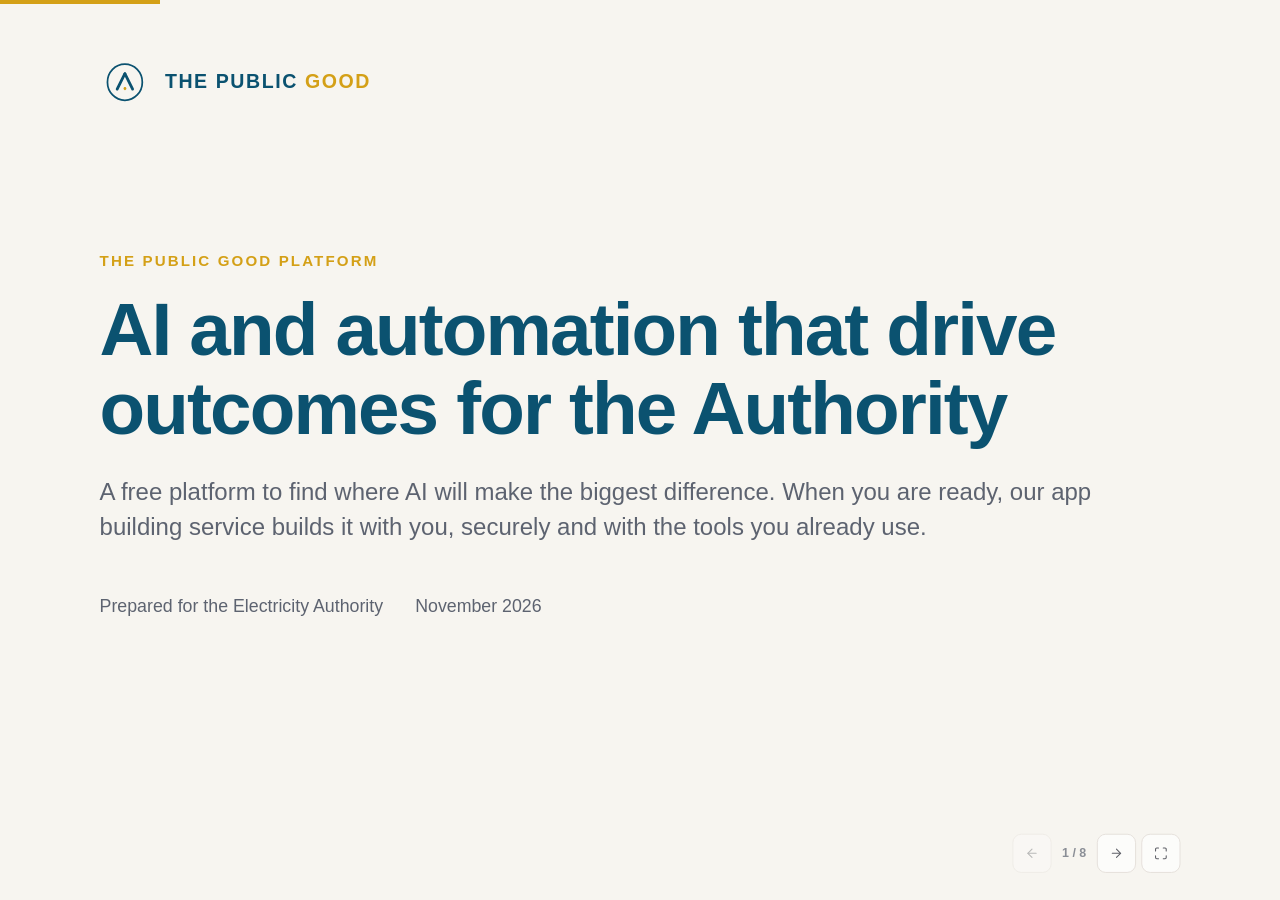
==== ea-lu9zpng3/index.html @ 688193d9 "Add the Electricity Authority pitch deck at an unlisted path One self-contained page (fonts, images " ====
<!doctype html>
<html lang="en-NZ">
<head>
<meta charset="utf-8">
<meta name="viewport" content="width=device-width, initial-scale=1">
<meta name="robots" content="noindex, nofollow">
<title>The Public Good for the Electricity Authority</title>
<style>
:root{--ink:#1e1e2c;--ink-2:#6b7280;--primary:#0b5270;--primary-700:#083e54;--primary-50:#e7eef1;--accent:#d4a017;--bg:#f7f5f0;--surface:#fff;--line:#e2e4e8;--line-2:#d1d5db;--good:#2d6a4f;--blue:#3c7c99;--violet:#5b6b79;--font:"Inter Variable", -apple-system, BlinkMacSystemFont, "Segoe UI", Roboto, Helvetica, Arial, sans-serif;--font-mono:ui-monospace, SFMono-Regular, "Cascadia Mono", Menlo, Consolas, monospace;--text-xs:.75rem;--text-sm:.875rem;--text-base:1rem;--text-lg:1.125rem;--text-xl:1.375rem;--text-2xl:1.75rem;--text-3xl:2.25rem;--leading-tight:1.2;--leading-body:1.55;--space-1:4px;--space-2:8px;--space-3:12px;--space-4:16px;--space-5:20px;--space-6:24px;--space-8:32px;--space-10:40px;--space-12:48px;--space-16:64px;--r:14px;--r-lg:20px;--r-pill:999px;--shadow:0 1px 2px #1e1e2c0a, 0 8px 24px #1e1e2c0f;--shadow-lg:0 12px 40px #1e1e2c24;--nav-w:232px;--topbar-h:58px;--topbar-pad:20px;--measure:68ch;--touch-target:36px;--focus-ring:3px;--transition:.12s ease;--z-topbar:30;--z-menu:60;--z-skip-link:100}@media (hover:none),(width<=720px){:root{--touch-target:44px}}*,:before,:after{box-sizing:border-box}html{scroll-behavior:smooth;-webkit-text-size-adjust:100%}body{font-family:var(--font);font-size:var(--text-base);line-height:var(--leading-body);color:var(--ink);background:var(--bg);-webkit-font-smoothing:antialiased;text-rendering:optimizelegibility;margin:0}h1,h2,h3,h4,h5,h6{line-height:var(--leading-tight);letter-spacing:-.01em;text-wrap:balance;margin:0 0 .4em}p{text-wrap:pretty;margin:0 0 1em}a{color:var(--primary);text-underline-offset:.15em;text-decoration-thickness:1px}a:hover{color:var(--primary-700)}button{font:inherit;cursor:pointer}code,kbd,samp,pre{font-family:var(--font-mono);font-size:.9em}img,svg,video{max-width:100%;height:auto}:focus-visible{outline:var(--focus-ring) solid var(--primary);outline-offset:2px;border-radius:6px}.skip-link{left:-999px;top:var(--space-2);z-index:var(--z-skip-link);padding:var(--space-2) var(--space-4);background:var(--ink);color:var(--surface);border-radius:var(--space-2);font-weight:600;position:absolute}.skip-link:focus{left:var(--space-3)}@media (prefers-reduced-motion:reduce){html{scroll-behavior:auto}*,:before,:after{transition-duration:.01ms!important;animation-duration:.01ms!important;animation-iteration-count:1!important}}.muted{color:var(--ink-2)}.visually-hidden{clip-path:inset(50%);white-space:nowrap;border:0;width:1px;height:1px;margin:-1px;padding:0;position:absolute;overflow:hidden}.list{background:var(--panel);border:1px solid var(--line);border-radius:var(--r);margin:0;padding:0;list-style:none;overflow:hidden;container:list/inline-size}.list>li+li{border-top:1px solid var(--line)}.row{min-height:56px;padding:var(--inset-y) var(--inset-x);color:inherit;align-items:center;gap:14px;text-decoration:none;display:flex;position:relative}.row .grow{flex:auto;min-width:0}.row .title{overflow-wrap:anywhere;font-size:.9375rem;font-weight:600;display:block}.row .sub{color:var(--muted);overflow-wrap:anywhere;font-size:.8125rem;display:block}a.row{cursor:pointer}.row:has(.row-link){cursor:pointer}a.row:hover{background:var(--panel-hover)}.row:has(.row-link):hover{background:var(--panel-hover)}a.row:hover{color:inherit}.row:has(.row-link):hover{color:inherit}a.row:after{content:"";background:var(--muted);flex:none;width:16px;height:16px;-webkit-mask:url("data:image/svg+xml,%3Csvg xmlns='http://www.w3.org/2000/svg' viewBox='0 0 24 24' fill='none' stroke='black' stroke-width='2' stroke-linecap='round' stroke-linejoin='round'%3E%3Cpath d='m9 18 6-6-6-6'/%3E%3C/svg%3E") 50%/contain no-repeat;mask:url("data:image/svg+xml,%3Csvg xmlns='http://www.w3.org/2000/svg' viewBox='0 0 24 24' fill='none' stroke='black' stroke-width='2' stroke-linecap='round' stroke-linejoin='round'%3E%3Cpath d='m9 18 6-6-6-6'/%3E%3C/svg%3E") 50%/contain no-repeat}.row:has(.row-link):after{content:"";background:var(--muted);flex:none;width:16px;height:16px;-webkit-mask:url("data:image/svg+xml,%3Csvg xmlns='http://www.w3.org/2000/svg' viewBox='0 0 24 24' fill='none' stroke='black' stroke-width='2' stroke-linecap='round' stroke-linejoin='round'%3E%3Cpath d='m9 18 6-6-6-6'/%3E%3C/svg%3E") 50%/contain no-repeat;mask:url("data:image/svg+xml,%3Csvg xmlns='http://www.w3.org/2000/svg' viewBox='0 0 24 24' fill='none' stroke='black' stroke-width='2' stroke-linecap='round' stroke-linejoin='round'%3E%3Cpath d='m9 18 6-6-6-6'/%3E%3C/svg%3E") 50%/contain no-repeat}.row:has(.row-link:focus-visible){outline:var(--focus-ring) solid var(--focus);outline-offset:-3px}.listing-panel{background:var(--panel);border:1px solid var(--line);border-radius:var(--r);margin:0;container:listing/inline-size}.listing-panel:where(:not(:last-child)),.card.facts:where(:not(:last-child)){margin-bottom:var(--space-4)}.listing{border-collapse:collapse;width:100%;font-size:.875rem}.listing th,.listing td{padding:var(--inset-y) var(--inset-x);text-align:left;vertical-align:middle;overflow-wrap:break-word}.listing th+th,.listing td+td,.listing th+td,.listing td+th{padding-left:0}.listing caption{padding:var(--inset-y) var(--inset-x) 0;color:var(--muted);text-align:left;font-size:.8125rem}.listing thead th{color:var(--muted);padding-block:var(--space-2);white-space:nowrap;border-bottom:1px solid var(--line);font-size:.75rem;font-weight:600}.listing tbody th{font-weight:400}.listing tbody tr{height:56px}.listing tbody tr+tr>*{border-top:1px solid var(--line)}.listing tbody tr:has(.row-link){cursor:pointer}.listing tbody tr:has(.row-link):hover{background:var(--panel-hover)}.listing tbody tr:has(.row-link){position:relative}.listing tbody tr:has(.row-link)>:last-child{padding-right:calc(var(--inset-x) + 24px)}.listing tbody tr:has(.row-link)>:last-child:after{content:"";background:var(--muted);width:16px;height:16px;top:50%;right:var(--inset-x);flex:none;position:absolute;translate:0 -50%;-webkit-mask:url("data:image/svg+xml,%3Csvg xmlns='http://www.w3.org/2000/svg' viewBox='0 0 24 24' fill='none' stroke='black' stroke-width='2' stroke-linecap='round' stroke-linejoin='round'%3E%3Cpath d='m9 18 6-6-6-6'/%3E%3C/svg%3E") 50%/contain no-repeat;mask:url("data:image/svg+xml,%3Csvg xmlns='http://www.w3.org/2000/svg' viewBox='0 0 24 24' fill='none' stroke='black' stroke-width='2' stroke-linecap='round' stroke-linejoin='round'%3E%3Cpath d='m9 18 6-6-6-6'/%3E%3C/svg%3E") 50%/contain no-repeat}.listing tbody tr:has(.row-link) a:not(.row-link){z-index:1;position:relative}.listing tbody tr:has(.row-link) button{z-index:1;position:relative}.listing tbody tr:has(.row-link:focus-visible){outline:var(--focus-ring) solid var(--focus);outline-offset:-3px}.listing.top :is(th,td){vertical-align:top;padding-block:var(--inset-y-prose)}.listing code{font-size:var(--text-sm);overflow-wrap:anywhere}.listing .identifier{overflow-wrap:anywhere}.listing .second-line{color:var(--muted);font-size:.8125rem;display:block}.row-link{min-width:var(--touch-target);min-height:var(--touch-target);margin-block:calc((1lh - var(--touch-target)) / 2);color:var(--ink);align-items:center;gap:12px;font-weight:600;text-decoration:none;display:inline-flex}.row-link:hover{color:var(--ink)}.row-link:focus-visible{outline:none}.row-link:after{content:"";position:absolute;inset:0}.listing td a:not(.row-link),.listing th a:not(.row-link){min-width:var(--touch-target);min-height:var(--touch-target);margin-block:calc((1lh - var(--touch-target)) / 2);align-items:center;display:inline-flex}.with-icon{align-items:center;gap:var(--space-2);display:inline-flex}.listing .with-icon+.second-line{padding-inline-start:calc(16px + var(--space-2))}.listing tbody tr.note-row{height:auto}.listing tbody tr.note-row>*{border-top:0;padding-top:0}.listing tbody tr:has(+tr.note-row){height:auto}.note{align-items:baseline;gap:var(--space-3);contain:inline-size;grid-template-columns:max-content minmax(0,1fr);display:grid}.note-label{color:var(--muted)}.note-value{max-width:var(--measure)}.cell-label{display:none}@container listing (width<840px){.listing thead{clip-path:inset(50%);white-space:nowrap;border:0;width:1px;height:1px;margin:-1px;padding:0;position:absolute;overflow:hidden}.listing,.listing tbody,.listing tr{display:block}.listing tbody tr{height:auto;padding:var(--inset-y) var(--inset-x)}.listing tbody tr+tr{border-top:1px solid var(--line)}.listing tbody tr+tr>*{border-top:0}.listing tbody th,.listing tbody td{padding:var(--space-1) 0;display:block}.listing tbody :is(th,td):has(>.cell-label){align-items:baseline;gap:var(--space-3);grid-template-columns:7.5rem minmax(0,1fr);display:grid}.listing tbody tr:has(.row-link){padding-right:calc(var(--inset-x) + 24px)}.listing tbody tr:has(.row-link)>:last-child{padding-right:0}.listing tbody tr:has(.row-link)>:last-child:after{top:calc(var(--inset-y) + 12px);translate:none}.cell-label{color:var(--muted);font-weight:400;display:block}.listing tbody .long-value{grid-template-columns:minmax(0,1fr);gap:0}.listing tbody tr:has(+tr.note-row){padding-bottom:0}.listing tbody tr.note-row{border-top:0;padding-top:0}.listing tbody tr.note-row>td{padding-top:var(--space-1);display:block}.note{grid-template-columns:minmax(0,1fr);gap:0}}.facts{grid-template-columns:minmax(8rem,max-content) minmax(0,1fr);margin:0;font-size:.9375rem;display:grid}.facts>div{display:contents}.facts dt,.facts dd{border-top:1px solid var(--line);padding:10px 0}.facts>dt:first-child,.facts>dt:first-child+dd,.facts>div:first-child>:is(dt,dd){border-top:0;padding-top:0}.facts dt{padding-right:var(--space-6);color:var(--muted);font-size:.875rem}.facts dd{overflow-wrap:anywhere;margin:0}.facts code{font-size:var(--text-sm)}.facts a code{font:inherit}@media (width<=560px){.facts{grid-template-columns:minmax(0,1fr)}.facts dt{padding-bottom:2px}.facts dd{border-top:0;padding-top:0}}.card.facts{padding:var(--inset-y-prose) var(--inset-x)}:root{--tui-50:#e7eef1;--tui-500:#0e6286;--tui-600:#0b5270;--tui-700:#083e54;--kowhai-50:#fbf3dc;--kowhai-500:#d4a017;--kowhai-600:#c4930f;--kowhai-800:#6f5200;--ngahere-50:#e5efe9;--ngahere-600:#2d6a4f;--pohutukawa-50:#f9ebe8;--pohutukawa-600:#9f3a2c;--pohutukawa-700:#852e22;--charcoal-700:#3a3f4d;--charcoal-900:#1e222e;--slate-400:#9b9fa8;--slate-500:#6b7280;--slate-600:#5d6370;--bone-0:#fff;--bone-100:#f7f5f0;--stone-50:#fbfaf9;--stone-100:#f6f4f2;--stone-200:#ece8e4;--stone-300:#dcd6d0;--stone-400:#c9c1ba;--stone-500:#ada39b;--frame:var(--stone-100);--sheet:var(--bone-100);--panel:var(--bone-0);--panel-hover:var(--stone-50);--wash:var(--stone-50);--well:var(--stone-200);--hover:#1e222e0d;--shade:#1e222e12;--current:var(--sheet);--current-hover:color-mix(in srgb, var(--sheet) 50%, var(--frame));--scrim:#1e222e57;--line:var(--stone-300);--line-strong:var(--stone-400);--line-hover:var(--stone-500);--ink:var(--charcoal-900);--muted:var(--slate-600);--placeholder:var(--slate-400);--on-dark:var(--bone-0);--action:var(--charcoal-900);--action-hover:var(--charcoal-700);--accent:var(--kowhai-500);--accent-hover:var(--kowhai-600);--brand:var(--tui-600);--focus:var(--tui-600);--avatar:var(--tui-50);--on-avatar:var(--tui-700);--good:var(--ngahere-600);--good-50:var(--ngahere-50);--warn:var(--kowhai-800);--warn-50:var(--kowhai-50);--alert:var(--pohutukawa-600);--alert-50:var(--pohutukawa-50);--alert-hover:var(--pohutukawa-700);--info:var(--tui-600);--info-50:var(--tui-50);--primary:var(--tui-600);--primary-700:var(--tui-700);--primary-50:var(--tui-50);--bg:var(--sheet);--surface:var(--panel);--ink-2:var(--muted);--line-2:var(--line-strong);--r-sm:8px;--r-md:10px;--r-card:16px;--inset-x:16px;--inset-y:12px;--inset-y-prose:16px}.number{letter-spacing:-.02em;font-variant-numeric:lining-nums tabular-nums;font-weight:700}.small{font-size:.8125rem}.eyebrow{letter-spacing:.08em;text-transform:uppercase;color:var(--muted);margin:0;font-size:.6875rem;font-weight:650}.page{max-width:980px;margin:0;padding:24px 28px 64px}.page.narrow{max-width:760px}.page.wide{max-width:1180px}@media (width<=720px){.page{padding:20px 16px 64px}}.page-head{flex-wrap:wrap;align-items:center;gap:12px 16px;margin-bottom:20px;display:flex}.page-head h1{letter-spacing:-.015em;margin:0;font-size:1.375rem;font-weight:650}.page-head .actions{flex-wrap:wrap;gap:8px;margin-left:auto;display:flex}.lede{max-width:68ch;color:var(--muted);margin:0;font-size:1rem}.crumb{min-height:32px;color:var(--muted);align-items:center;gap:6px;margin-bottom:8px;font-size:.8125rem;font-weight:500;text-decoration:none;display:inline-flex}.crumb:hover{color:var(--ink)}.section-title{margin:36px 0 12px;font-size:1rem;font-weight:650}.section-head{align-items:center;gap:12px;margin:36px 0 12px;display:flex}.section-head h2{margin:0;font-size:1rem;font-weight:650}.section-head .actions{flex-wrap:wrap;gap:8px;margin-left:auto;display:flex}@media (width<=640px){.section-head{flex-wrap:wrap}.section-head .actions{flex:100%;margin-left:0}.section-head .actions>*{flex:auto}}.page>:where(*+h2,*+h3),.page :where(section)>:where(*+h2,*+h3){margin-top:28px}.page :where(.lede,.about):where(:not(:last-child)){margin-bottom:16px}.count{border-radius:var(--r-pill);background:var(--well);min-width:20px;height:20px;color:var(--muted);font-variant-numeric:tabular-nums;vertical-align:middle;place-items:center;padding:0 6px;font-size:.75rem;font-weight:600;line-height:1;display:inline-grid}.filters{flex-wrap:wrap;gap:6px;margin:0 0 14px;display:flex}.filter{border:1px solid var(--line);border-radius:var(--r-pill);background:var(--panel);min-height:36px;color:var(--ink);font:inherit;cursor:pointer;align-items:center;gap:8px;padding:0 8px 0 14px;font-size:.875rem;display:inline-flex}.filter:hover{border-color:var(--line-hover)}.filter[aria-pressed=true]{border-color:var(--ink);font-weight:650}.filter[aria-pressed=true] .count{background:var(--ink);color:var(--on-dark)}.btn{min-height:var(--touch-target);border-radius:var(--r-md);font:600 .8125rem/1 var(--font);white-space:nowrap;cursor:pointer;transition:background var(--transition), border-color var(--transition), color var(--transition);border:1px solid #0000;justify-content:center;align-items:center;gap:8px;padding:0 14px;text-decoration:none;display:inline-flex}.btn-primary{background:var(--action);color:var(--on-dark)}.btn-primary:hover{background:var(--action-hover);color:var(--on-dark)}.btn-quiet{background:var(--panel);border-color:var(--line-strong);color:var(--ink)}.btn-quiet:hover{background:var(--wash);color:var(--ink)}.btn-ghost{color:var(--ink);background:0 0}.btn-ghost:hover{background:var(--hover);color:var(--ink)}.btn-sm{border-radius:var(--r-sm);min-height:32px;padding:0 12px;font-size:.8125rem}.btn[aria-disabled=true],.btn:disabled{opacity:.55;cursor:progress}.icon-btn{border-radius:var(--r-sm);width:36px;height:36px;color:var(--muted);cursor:pointer;background:0 0;border:0;place-items:center;padding:0;display:inline-grid}.icon-btn:hover{background:var(--hover);color:var(--ink)}.icon-btn:disabled{opacity:.55;cursor:progress}.onward{min-height:var(--touch-target);color:var(--ink);align-items:center;gap:6px;font-size:.875rem;font-weight:600;text-decoration:none;display:inline-flex}.onward svg{flex:none}.pill{border-radius:var(--r-pill);white-space:nowrap;align-items:center;gap:5px;height:24px;padding:0 9px;font-size:.75rem;font-weight:600;display:inline-flex}.pill:has(svg){padding-left:7px}.pill-good{background:var(--good-50);color:var(--good)}.pill-warn{background:var(--warn-50);color:var(--warn)}.pill-alert{background:var(--alert-50);color:var(--alert)}.pill-info{background:var(--info-50);color:var(--info)}.pill-quiet{background:var(--well);color:var(--muted)}.chip{border:1px solid var(--line);background:var(--panel);white-space:nowrap;border-radius:6px;align-items:center;gap:5px;padding:2px 8px;font-size:.75rem;font-weight:550;display:inline-flex}.avatar{background:var(--avatar);width:38px;height:38px;color:var(--on-avatar);letter-spacing:.02em;border-radius:10px;flex:none;place-items:center;font-size:.75rem;font-weight:750;display:grid}.avatar.large{border-radius:14px;width:52px;height:52px;font-size:1rem}.glyph-tile{background:var(--well);width:36px;height:36px;color:var(--muted);border-radius:10px;flex:none;place-items:center;display:grid}.day{margin:28px 0 8px}.day:first-child,:is(.section-head,h2,h3)+.day{margin-top:0}.card{padding:var(--inset-y-prose) var(--inset-x);background:var(--panel);border:1px solid var(--line);border-radius:var(--r-card)}.card.tinted{background:var(--wash)}a.card{color:inherit;transition:border-color var(--transition), box-shadow var(--transition), transform var(--transition);flex-direction:column;text-decoration:none;display:flex}a.card:hover,a.card:focus-visible{border-color:var(--kowhai-500);box-shadow:0 8px 20px #1e222e14, inset 0 0 0 1px var(--kowhai-500);color:inherit;transform:translateY(-1px)}a.card:active{box-shadow:none;transform:none}a.card .go{color:var(--ink);align-items:center;gap:6px;margin-top:auto;padding-top:12px;font-size:.8125rem;font-weight:650;display:inline-flex}a.card .go svg{transition:transform var(--transition)}a.card:hover .go svg:last-child{transform:translate(3px)}.notice{--notice-tone:var(--warn);--notice-tint:var(--warn-50);border:1px solid var(--line);background:var(--panel);border-radius:14px;align-items:flex-start;gap:14px;padding:14px 16px;display:flex}.notice.alert{--notice-tone:var(--alert);--notice-tint:var(--alert-50)}.notice.info{--notice-tone:var(--info);--notice-tint:var(--info-50)}.notice.good{--notice-tone:var(--good);--notice-tint:var(--good-50)}.notice .glyph{background:var(--notice-tint);width:32px;height:32px;color:var(--notice-tone);border-radius:9px;flex:none;place-items:center;display:grid}.notice h1{margin:4px 0 6px;font-size:1.125rem;font-weight:650}.notice h2,.notice h3{margin:0 0 4px;font-size:.9375rem;font-weight:650}.notice p{margin:0;font-size:.875rem}.notice p+p{margin-top:6px}.field{gap:6px;margin:0 0 18px;display:grid}.field>label{font-size:.875rem;font-weight:600}.hint{color:var(--muted);margin:0;font-size:.8125rem}.input{border:1px solid var(--line-strong);border-radius:var(--r-md);background:var(--panel);width:100%;min-height:42px;color:var(--ink);font:inherit;padding:0 12px;font-size:.9375rem}.input:hover{border-color:var(--line-hover)}.input:focus{border-color:var(--focus)}.input::placeholder{color:var(--placeholder)}@media (width<=720px){.hide-small{display:none!important}}@media (width>=721px){.only-small{display:none!important}}.lede{max-width:none}p,li,blockquote{text-wrap:pretty}.masthead{margin-bottom:28px}.masthead .kicker{color:var(--brand);letter-spacing:.07em;text-transform:uppercase;align-items:center;gap:8px;margin:0 0 10px;font-size:.75rem;font-weight:700;display:flex}.masthead h1{letter-spacing:-.02em;margin:0 0 4px;font-size:1.875rem;font-weight:700;line-height:1.2}.masthead .kind{color:var(--muted);margin:0;font-size:.9375rem;font-weight:600}.masthead .lede{margin-top:8px}@media (width<=640px){.masthead h1{font-size:1.5rem}}.stack>section+section,section.block+section.block{margin-top:36px}.heading{align-items:center;gap:10px;margin:0 0 14px;font-size:1.25rem;font-weight:700;display:flex}.figures{grid-auto-columns:minmax(0,1fr);grid-auto-flow:column;gap:10px;margin:0;padding:0;list-style:none;display:grid}.figures>li{display:flex}@media (width<=640px){.figures{grid-template-columns:repeat(2,minmax(0,1fr));grid-auto-flow:row}}.figure{flex:auto;min-width:0;padding:12px 14px;container-type:inline-size}.figure .value{white-space:nowrap;font-size:clamp(.9rem,15cqi,1.4rem);line-height:1.15}.figure .label{margin-top:6px;font-size:.8125rem;font-weight:600;line-height:1.35}.figure .sub{-webkit-line-clamp:2;line-clamp:2;color:var(--muted);-webkit-box-orient:vertical;margin-top:4px;font-size:.75rem;line-height:1.35;display:-webkit-box;overflow:hidden}.figure.card .go{color:var(--muted);padding-top:10px;font-size:.75rem}.cards{grid-template-columns:repeat(3,minmax(0,1fr));gap:14px;margin:0;padding:0;list-style:none;display:grid}.cards>li{display:flex}.cards.two{grid-template-columns:repeat(2,minmax(0,1fr))}@media (width<=900px){.cards{grid-template-columns:repeat(2,minmax(0,1fr))}}@media (width<=640px){.cards,.cards.two{grid-template-columns:minmax(0,1fr)}}.item{flex:auto;gap:8px;min-width:0;padding:18px 20px}.item .title{margin:2px 0 0;font-size:1rem;font-weight:700;line-height:1.3}.item .summary{color:var(--muted);margin:0 0 4px;font-size:.875rem;line-height:1.5}.item .tags{flex-wrap:wrap;gap:6px;margin:0;display:flex}.headline{flex-wrap:wrap;align-items:baseline;gap:8px;margin:0;display:flex}.headline strong{font-size:1.25rem}.headline span{color:var(--muted);font-size:.8125rem}.onward{min-height:var(--touch-target);color:var(--kowhai-800);align-items:center;gap:6px;margin-top:6px;font-size:.875rem;font-weight:600;text-decoration:none;display:inline-flex}.onward:hover{color:var(--kowhai-800);text-decoration:underline}.pill-gold{background:var(--kowhai-50);color:var(--kowhai-800)}.pill-green{background:var(--ngahere-50);color:var(--ngahere-600)}.detail-head{border-bottom:1px solid var(--line-strong);margin-bottom:24px;padding-bottom:18px}.detail-head h1{letter-spacing:-.02em;margin:10px 0 8px;font-size:1.75rem;font-weight:700;line-height:1.2}.detail-head .headline strong{font-size:1.75rem}.detail-head .lede{margin-bottom:14px;font-size:1.0625rem}@media (width<=640px){.detail-head h1{font-size:1.5rem}}.detail-body{grid-template-columns:minmax(0,2fr) minmax(0,1fr);align-items:start;gap:28px;margin-bottom:28px;display:grid}.detail-body>.main{gap:24px;min-width:0;display:grid}@media (width<=760px){.detail-body{grid-template-columns:minmax(0,1fr)}}.source-line .locator{color:var(--muted);margin-left:4px;font-size:.8125rem}.source-line blockquote{border-left:2px solid var(--line-strong);color:var(--muted);margin:8px 0 0;padding-left:12px;font-size:.875rem}
main.svelte-1j96wlh{max-width:var(--measure);padding:var(--space-16) var(--space-6);margin:0 auto}
.app-icon.svelte-o50wzv{color:#fff;flex:none;place-items:center;display:inline-grid}.tui.svelte-o50wzv{background:var(--tui-600)}.ngahere.svelte-o50wzv{background:var(--ngahere-600)}.kowhai.svelte-o50wzv{background:var(--kowhai-600)}.logo.svelte-p5wypu{flex:none}.dot.svelte-p5wypu{fill:var(--kowhai-500,#d4a017)}.bare.svelte-p5wypu .stroke:where(.svelte-p5wypu),.light.svelte-p5wypu .stroke:where(.svelte-p5wypu){stroke:var(--tui-600,#0b5270)}.blue.svelte-p5wypu .stroke:where(.svelte-p5wypu),.charcoal.svelte-p5wypu .stroke:where(.svelte-p5wypu){stroke:#fff}.blue.svelte-p5wypu .tile:where(.svelte-p5wypu){fill:var(--tui-600,#0b5270)}.charcoal.svelte-p5wypu .tile:where(.svelte-p5wypu){fill:var(--charcoal-900,#1e222e)}.light.svelte-p5wypu .tile:where(.svelte-p5wypu){fill:var(--bone-100,#f7f5f0);stroke:var(--stone-400,#c9c1ba);stroke-width:1.5px}.app.svelte-7e0te3{grid-template-columns:var(--nav-w) minmax(0, 1fr);background:var(--frame);height:100dvh;color:var(--ink);display:grid}@media (width<=720px){.app.svelte-7e0te3{grid-template-columns:minmax(0,1fr);height:auto;min-height:100dvh}}.side.svelte-7e0te3{border-right:1px solid var(--line);scrollbar-width:thin;min-height:0;overflow-y:auto}@media (width<=720px){.side.svelte-7e0te3{display:none}}.side-inner.svelte-7e0te3{flex-direction:column;min-height:100%;padding:13px 12px 12px;display:flex}.side-top.svelte-7e0te3{padding:0 8px 8px}.brand.svelte-7e0te3{min-height:var(--touch-target);color:var(--ink);align-items:center;gap:10px;text-decoration:none;display:flex}.brand.svelte-7e0te3:hover{color:var(--ink)}.names.svelte-7e0te3{gap:1px;min-width:0;display:grid}.name.svelte-7e0te3{letter-spacing:-.02em;font-size:1.0625rem;font-weight:750;line-height:1.2}.wordmark.svelte-7e0te3{color:var(--brand);letter-spacing:.08em;text-transform:uppercase;font-size:.5625rem;font-weight:800;line-height:1}.wordmark.svelte-7e0te3 .gold:where(.svelte-7e0te3){color:var(--accent)}.context.svelte-7e0te3{color:var(--muted);margin:8px 0 0;padding-left:42px;font-size:.8125rem;font-weight:550;line-height:1.3}nav.svelte-7e0te3{margin-top:8px}nav.svelte-7e0te3 ul:where(.svelte-7e0te3),.secondary.svelte-7e0te3{margin:0;padding:0;list-style:none}.group.svelte-7e0te3{margin:18px 10px 6px}.nav-link.svelte-7e0te3{min-height:var(--touch-target);border-radius:var(--r-md);color:var(--ink);align-items:center;gap:10px;padding:0 10px;font-size:.875rem;font-weight:500;text-decoration:none;display:flex}.nav-link.svelte-7e0te3 svg{color:var(--muted)}.nav-link.svelte-7e0te3:hover{background:var(--current-hover);color:var(--ink)}.nav-link[aria-current].svelte-7e0te3{background:var(--current);font-weight:650}.nav-link[aria-current].svelte-7e0te3 svg{color:var(--ink)}.nav-link.svelte-7e0te3 .label:where(.svelte-7e0te3){flex:auto}.nav-link.svelte-7e0te3 .count:where(.svelte-7e0te3){border-radius:var(--r-pill);background:var(--accent);min-width:20px;height:20px;color:var(--ink);text-align:center;padding:0 6px;font-size:.6875rem;font-weight:700;line-height:20px}.side-bottom.svelte-7e0te3{flex-direction:column;gap:12px;margin-top:auto;padding-top:24px;display:flex}.sheet.svelte-7e0te3{background:var(--sheet);min-width:0;min-height:0;overflow-y:auto}.sheet.svelte-7e0te3:focus{outline:none}@media (width<=720px){.sheet.svelte-7e0te3{min-height:calc(100dvh - 53px);overflow:visible}}.mobilebar.svelte-7e0te3{display:none}@media (width<=720px){.mobilebar.svelte-7e0te3{z-index:var(--z-topbar);background:var(--frame);border-bottom:1px solid var(--line);align-items:center;gap:8px;min-height:52px;padding:0 8px;display:flex;position:sticky;top:0}}.icon-btn.svelte-7e0te3{width:var(--touch-target);height:var(--touch-target);flex:none}.drawer.svelte-7e0te3{background:var(--frame);width:min(300px,86vw);max-width:none;height:100dvh;max-height:none;color:var(--ink);box-shadow:var(--shadow-lg);border:0;margin:0;padding:0;position:fixed;inset:0 auto 0 0}.drawer.svelte-7e0te3::backdrop{background:var(--scrim)}.drawer[open].svelte-7e0te3{animation:.18s ease-out svelte-7e0te3-slide-in}@keyframes svelte-7e0te3-slide-in{0%{transform:translate(-100%)}}@media (prefers-reduced-motion:reduce){.drawer[open].svelte-7e0te3{animation:none}}.drawer-close.svelte-7e0te3{position:absolute;top:8px;right:8px}
.harness.svelte-16ls21k{align-items:center;gap:var(--space-2);min-height:32px;padding:0 var(--topbar-pad);background:var(--ink);color:var(--line-2);font-size:var(--text-xs);display:flex}.harness.svelte-16ls21k a:where(.svelte-16ls21k){align-items:center;gap:var(--space-1);min-height:32px;color:var(--surface);font-weight:600;text-decoration:none;display:inline-flex}.harness.svelte-16ls21k a:where(.svelte-16ls21k):hover{color:var(--accent)}.note.svelte-16ls21k{color:var(--accent);margin-left:auto}
.diagram.svelte-11xw331{width:100%;height:100%;font-family:var(--font);display:block;overflow:visible}.card.svelte-11xw331,.panel.svelte-11xw331{fill:var(--panel);stroke:var(--line);stroke-width:1.5px}.azure.svelte-11xw331{fill:var(--well);stroke:var(--line-strong);stroke-width:1.5px;stroke-dasharray:8 6}.azure-label.svelte-11xw331{fill:var(--brand);letter-spacing:.02em;font-size:17px;font-weight:650}.hub.svelte-11xw331{fill:var(--wash,var(--panel));stroke:var(--brand);stroke-width:2.5px}.connection.svelte-11xw331{stroke:var(--accent);stroke-width:2.5px}.app.clarity.svelte-11xw331{fill:var(--brand)}.dashed.svelte-11xw331{fill:none;stroke:var(--line-strong);stroke-width:1.5px;stroke-dasharray:6 6}.data.svelte-11xw331{fill:var(--tui-50);stroke:none}.db.svelte-11xw331{fill:none;stroke:var(--brand);stroke-width:2.5px}.person.svelte-11xw331{fill:var(--tui-50)}.paid.svelte-11xw331{fill:var(--kowhai-50)}.paid-text.svelte-11xw331{fill:var(--kowhai-800);font-size:13px;font-weight:650}.spark.svelte-11xw331,.person-head.svelte-11xw331{fill:var(--brand)}.person-body.svelte-11xw331{fill:none;stroke:var(--brand);stroke-width:4px;stroke-linecap:round}.mark-ring.svelte-11xw331{fill:none;stroke:var(--brand);stroke-width:2.2px}.mark-stroke.svelte-11xw331{fill:none;stroke:var(--brand);stroke-width:3px;stroke-linecap:round}.mark-dot.svelte-11xw331{fill:var(--accent)}.flow.svelte-11xw331{stroke:var(--accent);stroke-width:3px}.flow.thin.svelte-11xw331{stroke-width:2px}.arrowhead.svelte-11xw331{fill:var(--accent)}text.svelte-11xw331{fill:var(--muted);font-size:18px}.h.svelte-11xw331{fill:var(--ink);font-size:24px;font-weight:650}.h.small.svelte-11xw331{font-size:19px}.s.svelte-11xw331{fill:var(--brand);font-size:17px;font-weight:600}.t.svelte-11xw331{font-size:17px}.muted.svelte-11xw331{fill:var(--placeholder,var(--muted))}.on-dark.svelte-11xw331{fill:var(--on-dark)}.t.on-dark.svelte-11xw331{fill:color-mix(in srgb, var(--on-dark) 82%, transparent)}.brand.svelte-11xw331{fill:var(--brand);letter-spacing:.08em;font-size:19px;font-weight:800}.brand.svelte-11xw331 .good:where(.svelte-11xw331){fill:var(--accent)}.address.svelte-11xw331,.mono.svelte-11xw331{fill:var(--brand);font-family:var(--font-mono);font-size:13px}.address.svelte-11xw331{font-size:17px}.eyebrow.svelte-11xw331{fill:var(--muted);letter-spacing:.14em;font-size:13px;font-weight:650}.label.svelte-11xw331{fill:var(--kowhai-800);font-size:15px;font-weight:650}.build.svelte-11xw331{opacity:0}.active.svelte-11xw331 .build:where(.svelte-11xw331){animation:.5s both svelte-11xw331-build-in;animation-delay:calc(var(--i) * .28s + .2s)}@keyframes svelte-11xw331-build-in{0%{opacity:0;transform:translateY(8px)}to{opacity:1;transform:none}}@media (prefers-reduced-motion:reduce),print{.build.svelte-11xw331,.active.svelte-11xw331 .build:where(.svelte-11xw331){opacity:1;animation:none}}.stage.svelte-1yic2tm{background:var(--sheet);position:fixed;inset:0;overflow:hidden}.deck.svelte-1yic2tm{transform-origin:0 0;position:relative}.slide.svelte-1yic2tm{background:var(--sheet);color:var(--ink);opacity:0;visibility:hidden;flex-direction:column;padding:84px 112px 120px;transition:opacity .3s,visibility 0s linear .3s;display:flex;position:absolute;inset:0;overflow:hidden}.slide.active.svelte-1yic2tm{opacity:1;visibility:visible;transition:opacity .3s}@media (prefers-reduced-motion:reduce){.slide.svelte-1yic2tm,.slide.active.svelte-1yic2tm{transition:none}}.kicker.svelte-1yic2tm{color:var(--accent);letter-spacing:.14em;text-transform:uppercase;margin:0 0 20px;font-size:17px;font-weight:600}.wordmark.svelte-1yic2tm{color:var(--brand);letter-spacing:.08em;align-items:center;gap:.75em;font-weight:800;display:inline-flex}.wordmark.svelte-1yic2tm .good:where(.svelte-1yic2tm){color:var(--accent)}h1.svelte-1yic2tm{max-width:1250px;color:var(--brand);letter-spacing:-.025em;margin:0;font-size:84px;font-weight:800;line-height:1.05}h1.smaller.svelte-1yic2tm{font-size:72px}h2.svelte-1yic2tm{max-width:1300px;color:var(--brand);letter-spacing:-.02em;margin:0;font-size:52px;font-weight:800;line-height:1.1}h3.svelte-1yic2tm{margin:0;font-size:23px;font-weight:650;line-height:1.3}p.svelte-1yic2tm{color:var(--muted);margin:0;font-size:19px;line-height:1.5}strong.svelte-1yic2tm{color:var(--ink);font-weight:650}.slide.example.svelte-1yic2tm{grid-template-columns:400px minmax(0,1fr);align-items:center;column-gap:56px;display:grid}.example-text.svelte-1yic2tm h2:where(.svelte-1yic2tm){font-size:44px}.shot.svelte-1yic2tm{justify-content:flex-end;align-items:center;height:100%;min-height:0;margin:0;display:flex}.shot.svelte-1yic2tm img:where(.svelte-1yic2tm){object-fit:contain;border:1px solid var(--line);max-width:100%;max-height:100%;box-shadow:var(--shadow-lg);border-radius:14px}.intro.svelte-1yic2tm{max-width:1300px;margin-top:24px;font-size:23px}.aside.svelte-1yic2tm{color:var(--brand);margin-top:32px;font-size:22px;font-weight:600}.grid.svelte-1yic2tm{gap:26px;margin-bottom:0;padding:0;list-style:none;display:grid}.grid.two.svelte-1yic2tm{grid-template-columns:1fr 1fr}.grid.three.svelte-1yic2tm{grid-template-columns:repeat(3,1fr)}.gap-m.svelte-1yic2tm{margin-top:36px}.gap-l.svelte-1yic2tm{margin-top:56px}.tile.svelte-1yic2tm{background:var(--panel);border:1px solid var(--line);border-radius:var(--r-card);flex-direction:column;gap:12px;padding:28px 30px;display:flex}.row-tile.svelte-1yic2tm{flex-direction:row;align-items:flex-start;gap:22px;display:flex}.row-tile.svelte-1yic2tm>div:where(.svelte-1yic2tm){flex-direction:column;gap:8px;display:flex}.glyph.svelte-1yic2tm{background:var(--tui-50);width:48px;height:48px;color:var(--brand);border-radius:12px;flex:none;place-items:center;display:grid}.foot.svelte-1yic2tm{color:var(--muted);justify-content:space-between;align-items:center;font-size:14px;font-weight:600;display:flex;position:absolute;bottom:36px;left:112px;right:112px}.cover.svelte-1yic2tm{justify-content:center}.cover-brand.svelte-1yic2tm{position:absolute;top:64px;left:112px}.cover.svelte-1yic2tm .lede:where(.svelte-1yic2tm){max-width:1150px;margin-top:30px;font-size:27px}.cover.svelte-1yic2tm .meta:where(.svelte-1yic2tm){gap:36px;margin-top:52px;font-size:20px;display:flex}.pipe.svelte-1yic2tm{grid-template-columns:repeat(5,1fr);gap:22px;margin-bottom:0;padding:0;list-style:none;display:grid}.pipe.svelte-1yic2tm li:where(.svelte-1yic2tm){position:relative}.title-row.svelte-1yic2tm{justify-content:space-between;align-items:center;gap:12px;display:flex}.title-row.svelte-1yic2tm .pill:where(.svelte-1yic2tm){flex:none}.diagram-wrap.svelte-1yic2tm{flex:1;min-height:0;margin-top:32px}.pipe.svelte-1yic2tm li:where(.svelte-1yic2tm):not(:last-child):after{content:"";background:var(--accent);width:18px;height:2px;position:absolute;top:50%;right:-20px}.n.svelte-1yic2tm{color:var(--brand);font-size:36px}.pipe.svelte-1yic2tm p:where(.svelte-1yic2tm){font-size:17px;line-height:1.45}.pipe.svelte-1yic2tm li:where(.svelte-1yic2tm){background:var(--panel);border:1px solid var(--line);border-radius:var(--r-card);flex-direction:column;gap:8px;padding:24px 24px 26px;display:flex}.pipe.svelte-1yic2tm li.last:where(.svelte-1yic2tm){background:var(--brand);border-color:var(--brand)}.pipe.svelte-1yic2tm li.last:where(.svelte-1yic2tm) .n:where(.svelte-1yic2tm),.pipe.svelte-1yic2tm li.last:where(.svelte-1yic2tm) h3:where(.svelte-1yic2tm){color:var(--on-dark)}.pipe.svelte-1yic2tm li.last:where(.svelte-1yic2tm) p:where(.svelte-1yic2tm){color:color-mix(in srgb, var(--on-dark) 80%, transparent)}.person.svelte-1yic2tm{gap:16px}.photo.svelte-1yic2tm{object-fit:cover;object-position:center top;border-radius:50%;width:96px;height:96px}.onward.svelte-1yic2tm{color:var(--kowhai-800);margin-top:auto;font-size:17px;font-weight:650}.progress.svelte-1yic2tm{z-index:2;background:var(--accent);height:4px;transition:width .3s;position:fixed;top:0;left:0}.controls.svelte-1yic2tm{z-index:2;color:var(--muted);font-variant-numeric:tabular-nums;opacity:.7;transition:opacity var(--transition);align-items:center;gap:6px;font-size:14px;font-weight:600;display:flex;position:absolute;bottom:31px;right:112px}.controls.svelte-1yic2tm:hover,.controls.svelte-1yic2tm:focus-within{opacity:1}.controls.svelte-1yic2tm span:where(.svelte-1yic2tm){padding:0 6px}.controls.svelte-1yic2tm button:where(.svelte-1yic2tm){border:1px solid var(--line);border-radius:var(--r-md);background:var(--panel);width:44px;height:44px;color:var(--ink);cursor:pointer;place-items:center;display:grid}.controls.svelte-1yic2tm button:where(.svelte-1yic2tm):hover:not(:disabled){background:var(--panel-hover)}.controls.svelte-1yic2tm button:where(.svelte-1yic2tm):disabled{opacity:.4;cursor:default}@media print{body{background:0 0}.stage.svelte-1yic2tm{background:0 0;position:static}.deck.svelte-1yic2tm{width:1600px!important;height:auto!important;transform:none!important}.slide.svelte-1yic2tm{opacity:1;visibility:visible;break-after:page;height:900px;position:relative}.progress.svelte-1yic2tm,.controls.svelte-1yic2tm{display:none}}@page{size:1600px 900px;margin:0}.index.svelte-1lmy743{padding-top:var(--space-10);padding-bottom:var(--space-10)}.brand.svelte-1lmy743{align-items:center;gap:var(--space-3);margin-bottom:var(--space-8);font-weight:650;display:flex}.list.svelte-1lmy743{margin-top:var(--space-6)}.row.svelte-1lmy743{color:var(--ink);text-decoration:none}.title.svelte-1lmy743,.sub.svelte-1lmy743{display:block}

</style>
</head>
<body>
<div class="progress svelte-1yic2tm" aria-hidden="true" style="width: 12.5%;"></div> <main class="stage svelte-1yic2tm"><div class="deck svelte-1yic2tm" style="width: 1771.22px; height: 900px; transform: scale(0.903333);"><section aria-label="Cover" class="slide cover svelte-1yic2tm active"><div class="cover-brand svelte-1yic2tm"><span class="wordmark svelte-1yic2tm" style="font-size: 22px;"><svg viewBox="0 0 120 120" fill="none" aria-hidden="true" focusable="false" class="logo bare svelte-p5wypu" style="width: 57px; height: 57px;"><!----><path class="stroke svelte-p5wypu" d="M60 102.703C82.7983 102.703 101.28 83.5844 101.28 60C101.28 36.4155 82.7983 17.2965 60 17.2965C37.2017 17.2965 18.72 36.4155 18.72 60C18.72 83.5844 37.2017 102.703 60 102.703Z" stroke-width="4.13793"></path><path class="stroke svelte-p5wypu" d="M60 39.7832L41.7143 76.4335" stroke-width="6.62069" stroke-linecap="round"></path><path class="stroke svelte-p5wypu" d="M60 39.7832L78.2857 76.4335" stroke-width="6.62069" stroke-linecap="round"></path><path class="dot svelte-p5wypu" d="M60.1457 78.7365C62.0543 78.7365 63.6017 77.1359 63.6017 75.1614C63.6017 73.1868 62.0543 71.5862 60.1457 71.5862C58.237 71.5862 56.6897 73.1868 56.6897 75.1614C56.6897 77.1359 58.237 78.7365 60.1457 78.7365Z"></path></svg><!----><span>THE PUBLIC <span class="good svelte-1yic2tm">GOOD</span></span></span><!----></div> <p class="kicker svelte-1yic2tm">The Public Good platform</p> <h1 class="svelte-1yic2tm">AI and automation that drive outcomes for the Authority</h1> <p class="lede svelte-1yic2tm">A free platform to find where AI will make the biggest difference. When you are ready, our app building service builds it with you, securely and with the tools you already use.</p> <p class="meta svelte-1yic2tm">Prepared for the Electricity Authority <span>November 2026</span></p></section> <section aria-label="What it is" class="slide svelte-1yic2tm" inert=""><p class="kicker svelte-1yic2tm">What it is</p> <h2 class="svelte-1yic2tm">One platform for your organisation’s AI work, free to start</h2> <div class="grid two gap-l svelte-1yic2tm"><div class="tile row-tile svelte-1yic2tm"><span class="glyph svelte-1yic2tm"><!----><svg xmlns="http://www.w3.org/2000/svg" width="24" height="24" viewBox="0 0 24 24" fill="none" stroke="currentColor" stroke-width="1.8" stroke-linecap="round" stroke-linejoin="round" class="lucide lucide-search lucide-icon" aria-hidden="true" focusable="false" style="width: 22px; height: 22px; flex: 0 0 auto;"><!----><path d="m21 21-4.34-4.34"></path><!----><circle cx="11" cy="11" r="8"></circle><!----><!----></svg><!----></span><!----> <div class="svelte-1yic2tm"><div class="title-row svelte-1yic2tm"><h3 class="svelte-1yic2tm">Find the opportunities, and keep the record</h3> <span class="pill pill-green svelte-1yic2tm">Free</span><!----></div><!----><p class="svelte-1yic2tm">See where automation and AI would make the biggest difference, ranked by the strength of the evidence. Every opportunity is kept in one living record, with its evidence and what was decided.</p></div></div><div class="tile row-tile svelte-1yic2tm"><span class="glyph svelte-1yic2tm"><!----><svg xmlns="http://www.w3.org/2000/svg" width="24" height="24" viewBox="0 0 24 24" fill="none" stroke="currentColor" stroke-width="1.8" stroke-linecap="round" stroke-linejoin="round" class="lucide lucide-shield-check lucide-icon" aria-hidden="true" focusable="false" style="width: 22px; height: 22px; flex: 0 0 auto;"><!----><path d="M20 13c0 5-3.5 7.5-7.66 8.95a1 1 0 0 1-.67-.01C7.5 20.5 4 18 4 13V6a1 1 0 0 1 1-1c2 0 4.5-1.2 6.24-2.72a1.17 1.17 0 0 1 1.52 0C14.51 3.81 17 5 19 5a1 1 0 0 1 1 1z"></path><!----><path d="m9 12 2 2 4-4"></path><!----><!----></svg><!----></span><!----> <div class="svelte-1yic2tm"><div class="title-row svelte-1yic2tm"><h3 class="svelte-1yic2tm">App building, with us</h3> <span class="pill pill-gold svelte-1yic2tm">Paid</span><!----></div><!----><p class="svelte-1yic2tm">We build the best opportunities into working apps with your team, securely, on a platform your IT team can see into and control. Your team can build too; most get there faster with us.</p></div></div><div class="tile row-tile svelte-1yic2tm"><span class="glyph svelte-1yic2tm"><!----><svg xmlns="http://www.w3.org/2000/svg" width="24" height="24" viewBox="0 0 24 24" fill="none" stroke="currentColor" stroke-width="1.8" stroke-linecap="round" stroke-linejoin="round" class="lucide lucide-plug lucide-icon" aria-hidden="true" focusable="false" style="width: 22px; height: 22px; flex: 0 0 auto;"><!----><path d="M12 22v-5"></path><!----><path d="M15 8V2"></path><!----><path d="M17 8a1 1 0 0 1 1 1v4a4 4 0 0 1-4 4h-4a4 4 0 0 1-4-4V9a1 1 0 0 1 1-1z"></path><!----><path d="M9 8V2"></path><!----><!----></svg><!----></span><!----> <div class="svelte-1yic2tm"><div class="title-row svelte-1yic2tm"><h3 class="svelte-1yic2tm">Use the tools you already have</h3> <!----></div><!----><p class="svelte-1yic2tm">Works with Microsoft 365, Copilot and Azure, and with Claude. Your data and your own AI, never a black box.</p></div></div><div class="tile row-tile svelte-1yic2tm"><span class="glyph svelte-1yic2tm"><!----><svg xmlns="http://www.w3.org/2000/svg" width="24" height="24" viewBox="0 0 24 24" fill="none" stroke="currentColor" stroke-width="1.8" stroke-linecap="round" stroke-linejoin="round" class="lucide lucide-gift lucide-icon" aria-hidden="true" focusable="false" style="width: 22px; height: 22px; flex: 0 0 auto;"><!----><path d="M12 7v14"></path><!----><path d="M20 11v8a2 2 0 0 1-2 2H6a2 2 0 0 1-2-2v-8"></path><!----><path d="M7.5 7a1 1 0 0 1 0-5A4.8 8 0 0 1 12 7a4.8 8 0 0 1 4.5-5 1 1 0 0 1 0 5"></path><!----><rect x="3" y="7" width="18" height="4" rx="1"></rect><!----><!----></svg><!----></span><!----> <div class="svelte-1yic2tm"><div class="title-row svelte-1yic2tm"><h3 class="svelte-1yic2tm">Free to start</h3> <!----></div><!----><p class="svelte-1yic2tm">The platform and its first app, Clarity, are free in this first version. App building is the paid part.</p></div></div></div> <div class="foot svelte-1yic2tm"><span class="wordmark svelte-1yic2tm" style="font-size: 13px;"><svg viewBox="0 0 120 120" fill="none" aria-hidden="true" focusable="false" class="logo bare svelte-p5wypu" style="width: 34px; height: 34px;"><!----><path class="stroke svelte-p5wypu" d="M60 102.703C82.7983 102.703 101.28 83.5844 101.28 60C101.28 36.4155 82.7983 17.2965 60 17.2965C37.2017 17.2965 18.72 36.4155 18.72 60C18.72 83.5844 37.2017 102.703 60 102.703Z" stroke-width="4.13793"></path><path class="stroke svelte-p5wypu" d="M60 39.7832L41.7143 76.4335" stroke-width="6.62069" stroke-linecap="round"></path><path class="stroke svelte-p5wypu" d="M60 39.7832L78.2857 76.4335" stroke-width="6.62069" stroke-linecap="round"></path><path class="dot svelte-p5wypu" d="M60.1457 78.7365C62.0543 78.7365 63.6017 77.1359 63.6017 75.1614C63.6017 73.1868 62.0543 71.5862 60.1457 71.5862C58.237 71.5862 56.6897 73.1868 56.6897 75.1614C56.6897 77.1359 58.237 78.7365 60.1457 78.7365Z"></path></svg><!----><span>THE PUBLIC <span class="good svelte-1yic2tm">GOOD</span></span></span><!----></div><!----></section> <section aria-label="How it fits together" class="slide svelte-1yic2tm" inert=""><p class="kicker svelte-1yic2tm">How it fits together</p> <h2 class="svelte-1yic2tm">One home for your organisation’s apps, its people and its AI</h2> <div class="diagram-wrap svelte-1yic2tm"><svg viewBox="0 -16 1376 604" role="img" aria-labelledby="diagram-title diagram-desc" class="diagram svelte-11xw331"><title id="diagram-title">How The Public Good platform fits together</title><desc id="diagram-desc">Your staff sign in once, from your own email domain, to your organisation's hub. The hub holds Clarity and
    apps built with you through our paid app building service. Everything runs in Microsoft Azure's New Zealand North region. Your data sits in a shared database, with every row locked to your organisation, and a database of your own is an option. Your AI, such as Copilot or Claude, connects
    through one address and sees only what the person using it is allowed to.</desc><defs><marker id="arrow" viewBox="0 0 10 10" refX="8" refY="5" markerWidth="7" markerHeight="7" orient="auto-start-reverse"><path d="M0,0 L10,5 L0,10 z" class="arrowhead svelte-11xw331"></path></marker></defs><g class="build svelte-11xw331" style="--i: 2"><rect class="azure svelte-11xw331" x="306" y="-12" width="764" height="596" rx="28"></rect><text class="azure-label svelte-11xw331" x="688" y="566" text-anchor="middle">Microsoft Azure · New Zealand North</text></g><g class="build svelte-11xw331" style="--i: 0"><rect class="card svelte-11xw331" x="0" y="150" width="236" height="230" rx="16"></rect><circle class="person svelte-11xw331" cx="56" cy="208" r="26"></circle><circle class="person-head svelte-11xw331" cx="56" cy="200" r="9"></circle><path class="person-body svelte-11xw331" d="M40,222 a16,13 0 0 1 32,0"></path><text class="h svelte-11xw331" x="28" y="268">Your staff</text><text class="s svelte-11xw331" x="28" y="296">name@ea.govt.nz</text><text class="t svelte-11xw331" x="28" y="330">Their own Microsoft</text><text class="t svelte-11xw331" x="28" y="354">work account</text></g><g class="build svelte-11xw331" style="--i: 1"><line class="flow svelte-11xw331" x1="240" y1="265" x2="318" y2="265" marker-end="url(#arrow)"></line><text class="label svelte-11xw331" x="271" y="250" text-anchor="middle">Sign in</text></g><g class="build svelte-11xw331" style="--i: 2"><rect class="hub svelte-11xw331" x="326" y="10" width="724" height="520" rx="22"></rect><g transform="translate(352 34)"><circle class="mark-ring svelte-11xw331" cx="18" cy="18" r="16"></circle><path class="mark-stroke svelte-11xw331" d="M18,9 L11,25 M18,9 L25,25"></path><circle class="mark-dot svelte-11xw331" cx="18" cy="24" r="2"></circle></g><text class="brand svelte-11xw331" x="398" y="60">THE PUBLIC <tspan class="good svelte-11xw331">GOOD</tspan></text><text class="address svelte-11xw331" x="1026" y="60" text-anchor="end">ea.mypublicgood.nz</text></g><g class="build svelte-11xw331" style="--i: 3"><rect class="panel svelte-11xw331" x="352" y="92" width="214" height="300" rx="14"></rect><text class="h small svelte-11xw331" x="372" y="128">Sign-in and people</text><text class="t svelte-11xw331" x="372" y="170">• Your domain only</text><text class="t svelte-11xw331" x="372" y="204">• Your MFA and</text><text class="t svelte-11xw331" x="386" y="228">Conditional Access</text><text class="t svelte-11xw331" x="372" y="262">• Others only by</text><text class="t svelte-11xw331" x="386" y="286">invitation</text><text class="t svelte-11xw331" x="372" y="320">• Admins choose who</text><text class="t svelte-11xw331" x="386" y="344">uses each app</text></g><g class="build svelte-11xw331" style="--i: 4"><text class="eyebrow svelte-11xw331" x="582" y="112">APPS</text><rect class="app clarity svelte-11xw331" x="582" y="126" width="236" height="104" rx="14"></rect><text class="h on-dark svelte-11xw331" x="602" y="166">Clarity</text><text class="t on-dark svelte-11xw331" x="602" y="196">Finds and ranks where</text><text class="t on-dark svelte-11xw331" x="602" y="218">AI and automation help</text></g><g class="build svelte-11xw331" style="--i: 5"><rect class="panel svelte-11xw331" x="582" y="242" width="236" height="78" rx="14"></rect><text class="h small svelte-11xw331" x="602" y="276">App building</text><rect class="paid svelte-11xw331" x="748" y="258" width="54" height="24" rx="12"></rect><text class="paid-text svelte-11xw331" x="775" y="275" text-anchor="middle">Paid</text><text class="t svelte-11xw331" x="602" y="302">Built with you</text><rect class="dashed svelte-11xw331" x="582" y="332" width="236" height="60" rx="14"></rect><text class="t muted svelte-11xw331" x="602" y="368">More apps to come</text></g><g class="build svelte-11xw331" style="--i: 6"><rect class="panel connection svelte-11xw331" x="842" y="92" width="184" height="300" rx="14"></rect><text class="h small svelte-11xw331" x="862" y="128">AI connection</text><text class="t svelte-11xw331" x="862" y="170">One address for</text><text class="t svelte-11xw331" x="862" y="194">your organisation</text><text class="mono svelte-11xw331" x="862" y="232">mcp.mypublicgood.nz</text><text class="mono svelte-11xw331" x="862" y="254">/v1/ea</text><text class="t svelte-11xw331" x="862" y="296">Signs in as the</text><text class="t svelte-11xw331" x="862" y="320">person, and sees</text><text class="t svelte-11xw331" x="862" y="344">only what they can</text></g><g class="build svelte-11xw331" style="--i: 7"><line class="flow thin svelte-11xw331" x1="838" y1="178" x2="822" y2="178" marker-end="url(#arrow)"></line><line class="flow thin svelte-11xw331" x1="838" y1="281" x2="822" y2="281" marker-end="url(#arrow)"></line></g><g class="build svelte-11xw331" style="--i: 8"><rect class="data svelte-11xw331" x="352" y="412" width="674" height="104" rx="14"></rect><g transform="translate(376 440)"><ellipse class="db svelte-11xw331" cx="20" cy="8" rx="18" ry="7"></ellipse><path class="db svelte-11xw331" d="M2,8 v28 a18,7 0 0 0 36,0 v-28"></path></g><text class="h small svelte-11xw331" x="434" y="446">Your organisation’s data</text><text class="t svelte-11xw331" x="434" y="474">In a shared database, with every row locked to your organisation.</text><text class="t svelte-11xw331" x="434" y="498">A database of your own is an option.</text></g><g class="build svelte-11xw331" style="--i: 9"><line class="flow svelte-11xw331" x1="1136" y1="265" x2="1058" y2="265" marker-end="url(#arrow)"></line><text class="label svelte-11xw331" x="1105" y="250" text-anchor="middle">Connect</text><rect class="card svelte-11xw331" x="1140" y="150" width="236" height="230" rx="16"></rect><circle class="person svelte-11xw331" cx="1196" cy="208" r="26"></circle><path class="spark svelte-11xw331" d="M1194,191 C1196,201 1199,204 1209,206 C1199,208 1196,211 1194,221 C1192,211 1189,208 1179,206 C1189,204 1192,201 1194,191 Z"></path><path class="spark svelte-11xw331" d="M1207,212 C1208,216 1209,217 1213,218 C1209,219 1208,220 1207,224 C1206,220 1205,219 1201,218 C1205,217 1206,216 1207,212 Z"></path><text class="h svelte-11xw331" x="1168" y="268">Your AI</text><text class="s svelte-11xw331" x="1168" y="296">Copilot or Claude</text><text class="t svelte-11xw331" x="1168" y="330">Or your own agents:</text><text class="t svelte-11xw331" x="1168" y="354">your tools, not ours</text></g></svg><!----></div> <div class="foot svelte-1yic2tm"><span class="wordmark svelte-1yic2tm" style="font-size: 13px;"><svg viewBox="0 0 120 120" fill="none" aria-hidden="true" focusable="false" class="logo bare svelte-p5wypu" style="width: 34px; height: 34px;"><!----><path class="stroke svelte-p5wypu" d="M60 102.703C82.7983 102.703 101.28 83.5844 101.28 60C101.28 36.4155 82.7983 17.2965 60 17.2965C37.2017 17.2965 18.72 36.4155 18.72 60C18.72 83.5844 37.2017 102.703 60 102.703Z" stroke-width="4.13793"></path><path class="stroke svelte-p5wypu" d="M60 39.7832L41.7143 76.4335" stroke-width="6.62069" stroke-linecap="round"></path><path class="stroke svelte-p5wypu" d="M60 39.7832L78.2857 76.4335" stroke-width="6.62069" stroke-linecap="round"></path><path class="dot svelte-p5wypu" d="M60.1457 78.7365C62.0543 78.7365 63.6017 77.1359 63.6017 75.1614C63.6017 73.1868 62.0543 71.5862 60.1457 71.5862C58.237 71.5862 56.6897 73.1868 56.6897 75.1614C56.6897 77.1359 58.237 78.7365 60.1457 78.7365Z"></path></svg><!----><span>THE PUBLIC <span class="good svelte-1yic2tm">GOOD</span></span></span><!----></div><!----></section> <section aria-label="Clarity" class="slide svelte-1yic2tm" inert=""><p class="kicker svelte-1yic2tm">The first app, free</p> <h2 class="svelte-1yic2tm">Clarity: where AI and automation would help most, with the evidence attached</h2> <p class="intro svelte-1yic2tm">Clarity builds a Discovery of your organisation: how its work flows, where the effort goes, and which
        improvements are worth making. Every claim links to the passage it came from, so it stands up to checking.</p> <ol class="pipe gap-m svelte-1yic2tm"><li class="svelte-1yic2tm"><span class="n number svelte-1yic2tm">1</span> <h3 class="svelte-1yic2tm">Sources</h3> <p class="svelte-1yic2tm">Annual and quarterly reports, consultations and reviews, and later your own documents and conversations.</p></li><li class="svelte-1yic2tm"><span class="n number svelte-1yic2tm">2</span> <h3 class="svelte-1yic2tm">Figures</h3> <p class="svelte-1yic2tm">Headline numbers, each for a named period, traceable to where they came from.</p></li><li class="svelte-1yic2tm"><span class="n number svelte-1yic2tm">3</span> <h3 class="svelte-1yic2tm">Services</h3> <p class="svelte-1yic2tm">The work people come to you for: its volume, mandate and cost, and how far it could be automated.</p></li><li class="svelte-1yic2tm"><span class="n number svelte-1yic2tm">4</span> <h3 class="svelte-1yic2tm">Insights</h3> <p class="svelte-1yic2tm">Findings, strengths, risks and public sentiment, each about a specific service.</p></li><li class="svelte-1yic2tm last"><span class="n number svelte-1yic2tm">5</span> <h3 class="svelte-1yic2tm">Opportunities</h3> <p class="svelte-1yic2tm">Improvements to named services, resting on the insights behind them, with the strength of evidence rated.</p></li></ol> <p class="aside svelte-1yic2tm">Examples from the Authority’s own Discovery and opportunities are at the end, and we’ll talk you through them when we meet.</p><!----> <div class="foot svelte-1yic2tm"><span class="wordmark svelte-1yic2tm" style="font-size: 13px;"><svg viewBox="0 0 120 120" fill="none" aria-hidden="true" focusable="false" class="logo bare svelte-p5wypu" style="width: 34px; height: 34px;"><!----><path class="stroke svelte-p5wypu" d="M60 102.703C82.7983 102.703 101.28 83.5844 101.28 60C101.28 36.4155 82.7983 17.2965 60 17.2965C37.2017 17.2965 18.72 36.4155 18.72 60C18.72 83.5844 37.2017 102.703 60 102.703Z" stroke-width="4.13793"></path><path class="stroke svelte-p5wypu" d="M60 39.7832L41.7143 76.4335" stroke-width="6.62069" stroke-linecap="round"></path><path class="stroke svelte-p5wypu" d="M60 39.7832L78.2857 76.4335" stroke-width="6.62069" stroke-linecap="round"></path><path class="dot svelte-p5wypu" d="M60.1457 78.7365C62.0543 78.7365 63.6017 77.1359 63.6017 75.1614C63.6017 73.1868 62.0543 71.5862 60.1457 71.5862C58.237 71.5862 56.6897 73.1868 56.6897 75.1614C56.6897 77.1359 58.237 78.7365 60.1457 78.7365Z"></path></svg><!----><span>THE PUBLIC <span class="good svelte-1yic2tm">GOOD</span></span></span><!----></div><!----></section> <section aria-label="Who we are" class="slide svelte-1yic2tm" inert=""><p class="kicker svelte-1yic2tm">Who we are</p> <h2 class="svelte-1yic2tm">Our mission: AI that comes to life across the public and community sector</h2> <p class="intro svelte-1yic2tm">We use AI every day in our own work. We started The Public Good to see it deliver for the organisations that serve New Zealanders: better services, and time given back to the people doing the work.</p> <div class="grid three gap-m svelte-1yic2tm"><div class="tile person svelte-1yic2tm"><img class="photo svelte-1yic2tm" alt="" width="96" height="96" src="[data-uri]"> <h3 class="svelte-1yic2tm">Ben Gleisner</h3> <p class="svelte-1yic2tm">Runs Cogo as an AI-native company. Six years as a Treasury economist across climate, energy, the welfare investment approach and monitoring of state-owned enterprises, and led the team that built the Living Standards Framework.</p> <a class="onward svelte-1yic2tm" target="_blank" rel="noopener" href="https://content.cogo.co/10x">How Cogo works with AI</a><!----></div><div class="tile person svelte-1yic2tm"><img class="photo svelte-1yic2tm" alt="" width="96" height="96" src="[data-uri]"> <h3 class="svelte-1yic2tm">Shane Bartle</h3> <p class="svelte-1yic2tm">Former Principal Consultant and NZ Innovation Centre Manager at Microsoft, and founder of Storbie. Deep expertise in the Microsoft tools public sector teams already run on, and a strong adopter of AI.</p> <!----></div><div class="tile person svelte-1yic2tm"><img class="photo svelte-1yic2tm" alt="" width="96" height="96" src="[data-uri]"> <h3 class="svelte-1yic2tm">Justin Lester</h3> <p class="svelte-1yic2tm">Former Mayor of Wellington, and a director of Dot Loves Data, which turns anonymised spending data from more than half of New Zealanders into insight. Deep relationships across local government.</p> <!----></div></div> <div class="foot svelte-1yic2tm"><span class="wordmark svelte-1yic2tm" style="font-size: 13px;"><svg viewBox="0 0 120 120" fill="none" aria-hidden="true" focusable="false" class="logo bare svelte-p5wypu" style="width: 34px; height: 34px;"><!----><path class="stroke svelte-p5wypu" d="M60 102.703C82.7983 102.703 101.28 83.5844 101.28 60C101.28 36.4155 82.7983 17.2965 60 17.2965C37.2017 17.2965 18.72 36.4155 18.72 60C18.72 83.5844 37.2017 102.703 60 102.703Z" stroke-width="4.13793"></path><path class="stroke svelte-p5wypu" d="M60 39.7832L41.7143 76.4335" stroke-width="6.62069" stroke-linecap="round"></path><path class="stroke svelte-p5wypu" d="M60 39.7832L78.2857 76.4335" stroke-width="6.62069" stroke-linecap="round"></path><path class="dot svelte-p5wypu" d="M60.1457 78.7365C62.0543 78.7365 63.6017 77.1359 63.6017 75.1614C63.6017 73.1868 62.0543 71.5862 60.1457 71.5862C58.237 71.5862 56.6897 73.1868 56.6897 75.1614C56.6897 77.1359 58.237 78.7365 60.1457 78.7365Z"></path></svg><!----><span>THE PUBLIC <span class="good svelte-1yic2tm">GOOD</span></span></span><!----></div><!----></section> <section class="slide example svelte-1yic2tm" aria-label="Example: Discovery" inert=""><div class="example-text svelte-1yic2tm"><p class="kicker svelte-1yic2tm">Example: Discovery</p> <h2 class="svelte-1yic2tm">The Authority’s Discovery, built from its public record</h2> <p class="intro svelte-1yic2tm">Headline figures, key services rated for automation potential, and insights, each traced to the passage it came from.</p></div> <figure class="shot svelte-1yic2tm"><img class="svelte-1yic2tm" src="[data-uri]" alt="Clarity’s Discovery page for the Electricity Authority, in the Authority’s own look: headline figures, key services and insights."></figure> <div class="foot svelte-1yic2tm"><span class="wordmark svelte-1yic2tm" style="font-size: 13px;"><svg viewBox="0 0 120 120" fill="none" aria-hidden="true" focusable="false" class="logo bare svelte-p5wypu" style="width: 34px; height: 34px;"><!----><path class="stroke svelte-p5wypu" d="M60 102.703C82.7983 102.703 101.28 83.5844 101.28 60C101.28 36.4155 82.7983 17.2965 60 17.2965C37.2017 17.2965 18.72 36.4155 18.72 60C18.72 83.5844 37.2017 102.703 60 102.703Z" stroke-width="4.13793"></path><path class="stroke svelte-p5wypu" d="M60 39.7832L41.7143 76.4335" stroke-width="6.62069" stroke-linecap="round"></path><path class="stroke svelte-p5wypu" d="M60 39.7832L78.2857 76.4335" stroke-width="6.62069" stroke-linecap="round"></path><path class="dot svelte-p5wypu" d="M60.1457 78.7365C62.0543 78.7365 63.6017 77.1359 63.6017 75.1614C63.6017 73.1868 62.0543 71.5862 60.1457 71.5862C58.237 71.5862 56.6897 73.1868 56.6897 75.1614C56.6897 77.1359 58.237 78.7365 60.1457 78.7365Z"></path></svg><!----><span>THE PUBLIC <span class="good svelte-1yic2tm">GOOD</span></span></span><!----></div><!----></section><section class="slide example svelte-1yic2tm" aria-label="Example: Opportunities" inert=""><div class="example-text svelte-1yic2tm"><p class="kicker svelte-1yic2tm">Example: Opportunities</p> <h2 class="svelte-1yic2tm">Opportunities for the Authority, best evidenced first</h2> <p class="intro svelte-1yic2tm">Each one improves a named service, and opens to the insights and sources behind it.</p></div> <figure class="shot svelte-1yic2tm"><img class="svelte-1yic2tm" src="[data-uri]" alt="Clarity’s Opportunities page for the Electricity Authority: five opportunities with strong evidence, each tied to a service."></figure> <div class="foot svelte-1yic2tm"><span class="wordmark svelte-1yic2tm" style="font-size: 13px;"><svg viewBox="0 0 120 120" fill="none" aria-hidden="true" focusable="false" class="logo bare svelte-p5wypu" style="width: 34px; height: 34px;"><!----><path class="stroke svelte-p5wypu" d="M60 102.703C82.7983 102.703 101.28 83.5844 101.28 60C101.28 36.4155 82.7983 17.2965 60 17.2965C37.2017 17.2965 18.72 36.4155 18.72 60C18.72 83.5844 37.2017 102.703 60 102.703Z" stroke-width="4.13793"></path><path class="stroke svelte-p5wypu" d="M60 39.7832L41.7143 76.4335" stroke-width="6.62069" stroke-linecap="round"></path><path class="stroke svelte-p5wypu" d="M60 39.7832L78.2857 76.4335" stroke-width="6.62069" stroke-linecap="round"></path><path class="dot svelte-p5wypu" d="M60.1457 78.7365C62.0543 78.7365 63.6017 77.1359 63.6017 75.1614C63.6017 73.1868 62.0543 71.5862 60.1457 71.5862C58.237 71.5862 56.6897 73.1868 56.6897 75.1614C56.6897 77.1359 58.237 78.7365 60.1457 78.7365Z"></path></svg><!----><span>THE PUBLIC <span class="good svelte-1yic2tm">GOOD</span></span></span><!----></div><!----></section><!----> <section aria-label="When we meet" class="slide cover svelte-1yic2tm" inert=""><div class="cover-brand svelte-1yic2tm"><span class="wordmark svelte-1yic2tm" style="font-size: 22px;"><svg viewBox="0 0 120 120" fill="none" aria-hidden="true" focusable="false" class="logo bare svelte-p5wypu" style="width: 57px; height: 57px;"><!----><path class="stroke svelte-p5wypu" d="M60 102.703C82.7983 102.703 101.28 83.5844 101.28 60C101.28 36.4155 82.7983 17.2965 60 17.2965C37.2017 17.2965 18.72 36.4155 18.72 60C18.72 83.5844 37.2017 102.703 60 102.703Z" stroke-width="4.13793"></path><path class="stroke svelte-p5wypu" d="M60 39.7832L41.7143 76.4335" stroke-width="6.62069" stroke-linecap="round"></path><path class="stroke svelte-p5wypu" d="M60 39.7832L78.2857 76.4335" stroke-width="6.62069" stroke-linecap="round"></path><path class="dot svelte-p5wypu" d="M60.1457 78.7365C62.0543 78.7365 63.6017 77.1359 63.6017 75.1614C63.6017 73.1868 62.0543 71.5862 60.1457 71.5862C58.237 71.5862 56.6897 73.1868 56.6897 75.1614C56.6897 77.1359 58.237 78.7365 60.1457 78.7365Z"></path></svg><!----><span>THE PUBLIC <span class="good svelte-1yic2tm">GOOD</span></span></span><!----></div> <p class="kicker svelte-1yic2tm">When we meet</p> <h1 class="smaller svelte-1yic2tm">We’ll walk you through Clarity and some real examples</h1> <p class="lede svelte-1yic2tm">The platform and Clarity are free to start, and app building is a paid service. We would like the Authority to be among the first to use them.</p> <p class="meta svelte-1yic2tm"><strong class="svelte-1yic2tm">Ben Gleisner</strong> <!----> <span>thepublicgood.nz</span></p></section> <nav class="controls svelte-1yic2tm" aria-label="Slides"><button type="button" aria-label="Previous slide" class="svelte-1yic2tm" disabled=""><!----><svg xmlns="http://www.w3.org/2000/svg" width="24" height="24" viewBox="0 0 24 24" fill="none" stroke="currentColor" stroke-width="1.8" stroke-linecap="round" stroke-linejoin="round" class="lucide lucide-arrow-left lucide-icon" aria-hidden="true" focusable="false" style="width: 16px; height: 16px; flex: 0 0 auto;"><!----><path d="m12 19-7-7 7-7"></path><!----><path d="M19 12H5"></path><!----><!----></svg><!----></button> <span aria-live="polite" class="svelte-1yic2tm">1 / 8</span> <button type="button" aria-label="Next slide" class="svelte-1yic2tm"><!----><svg xmlns="http://www.w3.org/2000/svg" width="24" height="24" viewBox="0 0 24 24" fill="none" stroke="currentColor" stroke-width="1.8" stroke-linecap="round" stroke-linejoin="round" class="lucide lucide-arrow-right lucide-icon" aria-hidden="true" focusable="false" style="width: 16px; height: 16px; flex: 0 0 auto;"><!----><path d="M5 12h14"></path><!----><path d="m12 5 7 7-7 7"></path><!----><!----></svg><!----></button> <button type="button" aria-label="Full screen" class="svelte-1yic2tm"><!----><svg xmlns="http://www.w3.org/2000/svg" width="24" height="24" viewBox="0 0 24 24" fill="none" stroke="currentColor" stroke-width="1.8" stroke-linecap="round" stroke-linejoin="round" class="lucide lucide-maximize lucide-icon" aria-hidden="true" focusable="false" style="width: 16px; height: 16px; flex: 0 0 auto;"><!----><path d="M8 3H5a2 2 0 0 0-2 2v3"></path><!----><path d="M21 8V5a2 2 0 0 0-2-2h-3"></path><!----><path d="M3 16v3a2 2 0 0 0 2 2h3"></path><!----><path d="M16 21h3a2 2 0 0 0 2-2v-3"></path><!----><!----></svg><!----></button></nav></div></main>
<script>
(function () {
  var H = 900, MIN_W = 1440;
  var deck = document.querySelector('.deck');
  var slides = Array.prototype.slice.call(deck.querySelectorAll('.slide'));
  var count = slides.length, current = 0;
  var bar = document.querySelector('.progress');
  var label = document.querySelector('.controls span');
  var buttons = document.querySelectorAll('.controls button');
  var prev = buttons[0], next = buttons[1], full = buttons[2];
  function fit() {
    var vw = window.innerWidth, vh = window.innerHeight;
    var scale = Math.min(vh / H, vw / MIN_W);
    deck.style.width = vw / scale + 'px';
    deck.style.height = vh / scale + 'px';
    deck.style.transform = 'scale(' + scale + ')';
  }
  function go(n) {
    current = Math.max(0, Math.min(count - 1, n));
    slides.forEach(function (s, i) {
      var on = i === current;
      s.classList.toggle('active', on);
      if (on) s.removeAttribute('inert'); else s.setAttribute('inert', '');
      var d = s.querySelector('svg.diagram');
      if (d) d.classList.toggle('active', on);
    });
    bar.style.width = ((current + 1) / count) * 100 + '%';
    label.textContent = (current + 1) + ' / ' + count;
    prev.disabled = current === 0;
    next.disabled = current === count - 1;
    try { history.replaceState(null, '', '#' + (current + 1)); } catch (e) {}
  }
  function fullscreen() {
    if (document.fullscreenElement) document.exitFullscreen();
    else if (document.documentElement.requestFullscreen) document.documentElement.requestFullscreen();
  }
  document.addEventListener('keydown', function (e) {
    if (e.metaKey || e.ctrlKey || e.altKey) return;
    var k = e.key;
    if (k === 'ArrowRight' || k === ' ' || k === 'PageDown') { e.preventDefault(); go(current + 1); }
    else if (k === 'ArrowLeft' || k === 'PageUp') { e.preventDefault(); go(current - 1); }
    else if (k === 'Home') go(0);
    else if (k === 'End') go(count - 1);
    else if (k === 'f' || k === 'F') fullscreen();
  });
  prev.addEventListener('click', function () { go(current - 1); });
  next.addEventListener('click', function () { go(current + 1); });
  full.addEventListener('click', fullscreen);
  var tx = null;
  window.addEventListener('touchstart', function (e) { tx = e.touches[0].clientX; }, { passive: true });
  window.addEventListener('touchend', function (e) {
    if (tx === null) return;
    var d = e.changedTouches[0].clientX - tx;
    if (Math.abs(d) > 40) go(d < 0 ? current + 1 : current - 1);
    tx = null;
  });
  window.addEventListener('resize', fit);
  fit();
  var h = parseInt(location.hash.slice(1), 10);
  go(isNaN(h) ? 0 : h - 1);
})();
</script>
</body>
</html>
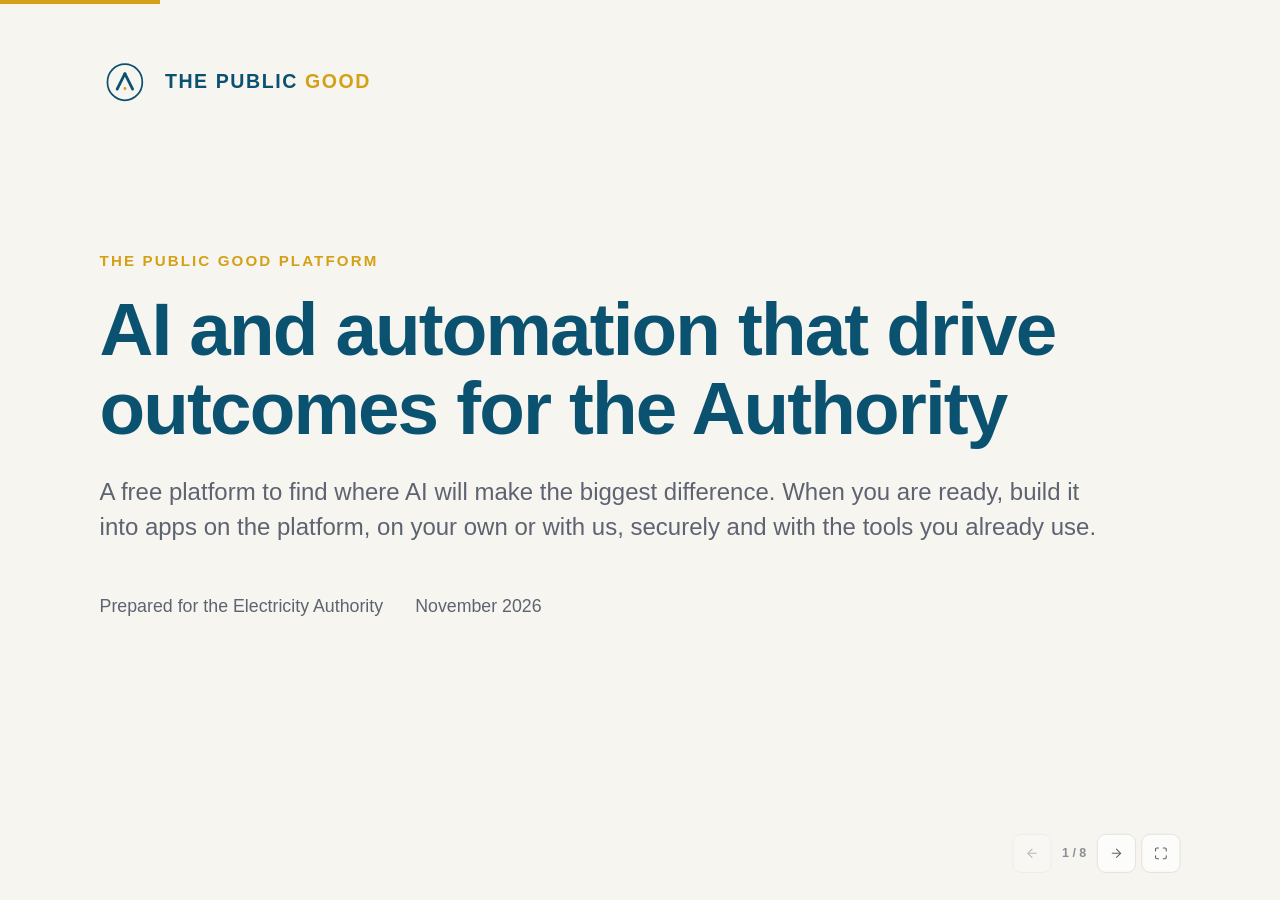
==== commit 48530c7b: "EA pitch deck: full-width diagram, app building your way with licence and service fees, Clarity app " ====
--- a/ea-lu9zpng3/index.html
+++ b/ea-lu9zpng3/index.html
@@ -10,15 +10,15 @@
 main.svelte-1j96wlh{max-width:var(--measure);padding:var(--space-16) var(--space-6);margin:0 auto}
 .app-icon.svelte-o50wzv{color:#fff;flex:none;place-items:center;display:inline-grid}.tui.svelte-o50wzv{background:var(--tui-600)}.ngahere.svelte-o50wzv{background:var(--ngahere-600)}.kowhai.svelte-o50wzv{background:var(--kowhai-600)}.logo.svelte-p5wypu{flex:none}.dot.svelte-p5wypu{fill:var(--kowhai-500,#d4a017)}.bare.svelte-p5wypu .stroke:where(.svelte-p5wypu),.light.svelte-p5wypu .stroke:where(.svelte-p5wypu){stroke:var(--tui-600,#0b5270)}.blue.svelte-p5wypu .stroke:where(.svelte-p5wypu),.charcoal.svelte-p5wypu .stroke:where(.svelte-p5wypu){stroke:#fff}.blue.svelte-p5wypu .tile:where(.svelte-p5wypu){fill:var(--tui-600,#0b5270)}.charcoal.svelte-p5wypu .tile:where(.svelte-p5wypu){fill:var(--charcoal-900,#1e222e)}.light.svelte-p5wypu .tile:where(.svelte-p5wypu){fill:var(--bone-100,#f7f5f0);stroke:var(--stone-400,#c9c1ba);stroke-width:1.5px}.app.svelte-7e0te3{grid-template-columns:var(--nav-w) minmax(0, 1fr);background:var(--frame);height:100dvh;color:var(--ink);display:grid}@media (width<=720px){.app.svelte-7e0te3{grid-template-columns:minmax(0,1fr);height:auto;min-height:100dvh}}.side.svelte-7e0te3{border-right:1px solid var(--line);scrollbar-width:thin;min-height:0;overflow-y:auto}@media (width<=720px){.side.svelte-7e0te3{display:none}}.side-inner.svelte-7e0te3{flex-direction:column;min-height:100%;padding:13px 12px 12px;display:flex}.side-top.svelte-7e0te3{padding:0 8px 8px}.brand.svelte-7e0te3{min-height:var(--touch-target);color:var(--ink);align-items:center;gap:10px;text-decoration:none;display:flex}.brand.svelte-7e0te3:hover{color:var(--ink)}.names.svelte-7e0te3{gap:1px;min-width:0;display:grid}.name.svelte-7e0te3{letter-spacing:-.02em;font-size:1.0625rem;font-weight:750;line-height:1.2}.wordmark.svelte-7e0te3{color:var(--brand);letter-spacing:.08em;text-transform:uppercase;font-size:.5625rem;font-weight:800;line-height:1}.wordmark.svelte-7e0te3 .gold:where(.svelte-7e0te3){color:var(--accent)}.context.svelte-7e0te3{color:var(--muted);margin:8px 0 0;padding-left:42px;font-size:.8125rem;font-weight:550;line-height:1.3}nav.svelte-7e0te3{margin-top:8px}nav.svelte-7e0te3 ul:where(.svelte-7e0te3),.secondary.svelte-7e0te3{margin:0;padding:0;list-style:none}.group.svelte-7e0te3{margin:18px 10px 6px}.nav-link.svelte-7e0te3{min-height:var(--touch-target);border-radius:var(--r-md);color:var(--ink);align-items:center;gap:10px;padding:0 10px;font-size:.875rem;font-weight:500;text-decoration:none;display:flex}.nav-link.svelte-7e0te3 svg{color:var(--muted)}.nav-link.svelte-7e0te3:hover{background:var(--current-hover);color:var(--ink)}.nav-link[aria-current].svelte-7e0te3{background:var(--current);font-weight:650}.nav-link[aria-current].svelte-7e0te3 svg{color:var(--ink)}.nav-link.svelte-7e0te3 .label:where(.svelte-7e0te3){flex:auto}.nav-link.svelte-7e0te3 .count:where(.svelte-7e0te3){border-radius:var(--r-pill);background:var(--accent);min-width:20px;height:20px;color:var(--ink);text-align:center;padding:0 6px;font-size:.6875rem;font-weight:700;line-height:20px}.side-bottom.svelte-7e0te3{flex-direction:column;gap:12px;margin-top:auto;padding-top:24px;display:flex}.sheet.svelte-7e0te3{background:var(--sheet);min-width:0;min-height:0;overflow-y:auto}.sheet.svelte-7e0te3:focus{outline:none}@media (width<=720px){.sheet.svelte-7e0te3{min-height:calc(100dvh - 53px);overflow:visible}}.mobilebar.svelte-7e0te3{display:none}@media (width<=720px){.mobilebar.svelte-7e0te3{z-index:var(--z-topbar);background:var(--frame);border-bottom:1px solid var(--line);align-items:center;gap:8px;min-height:52px;padding:0 8px;display:flex;position:sticky;top:0}}.icon-btn.svelte-7e0te3{width:var(--touch-target);height:var(--touch-target);flex:none}.drawer.svelte-7e0te3{background:var(--frame);width:min(300px,86vw);max-width:none;height:100dvh;max-height:none;color:var(--ink);box-shadow:var(--shadow-lg);border:0;margin:0;padding:0;position:fixed;inset:0 auto 0 0}.drawer.svelte-7e0te3::backdrop{background:var(--scrim)}.drawer[open].svelte-7e0te3{animation:.18s ease-out svelte-7e0te3-slide-in}@keyframes svelte-7e0te3-slide-in{0%{transform:translate(-100%)}}@media (prefers-reduced-motion:reduce){.drawer[open].svelte-7e0te3{animation:none}}.drawer-close.svelte-7e0te3{position:absolute;top:8px;right:8px}
 .harness.svelte-16ls21k{align-items:center;gap:var(--space-2);min-height:32px;padding:0 var(--topbar-pad);background:var(--ink);color:var(--line-2);font-size:var(--text-xs);display:flex}.harness.svelte-16ls21k a:where(.svelte-16ls21k){align-items:center;gap:var(--space-1);min-height:32px;color:var(--surface);font-weight:600;text-decoration:none;display:inline-flex}.harness.svelte-16ls21k a:where(.svelte-16ls21k):hover{color:var(--accent)}.note.svelte-16ls21k{color:var(--accent);margin-left:auto}
-.diagram.svelte-11xw331{width:100%;height:100%;font-family:var(--font);display:block;overflow:visible}.card.svelte-11xw331,.panel.svelte-11xw331{fill:var(--panel);stroke:var(--line);stroke-width:1.5px}.azure.svelte-11xw331{fill:var(--well);stroke:var(--line-strong);stroke-width:1.5px;stroke-dasharray:8 6}.azure-label.svelte-11xw331{fill:var(--brand);letter-spacing:.02em;font-size:17px;font-weight:650}.hub.svelte-11xw331{fill:var(--wash,var(--panel));stroke:var(--brand);stroke-width:2.5px}.connection.svelte-11xw331{stroke:var(--accent);stroke-width:2.5px}.app.clarity.svelte-11xw331{fill:var(--brand)}.dashed.svelte-11xw331{fill:none;stroke:var(--line-strong);stroke-width:1.5px;stroke-dasharray:6 6}.data.svelte-11xw331{fill:var(--tui-50);stroke:none}.db.svelte-11xw331{fill:none;stroke:var(--brand);stroke-width:2.5px}.person.svelte-11xw331{fill:var(--tui-50)}.paid.svelte-11xw331{fill:var(--kowhai-50)}.paid-text.svelte-11xw331{fill:var(--kowhai-800);font-size:13px;font-weight:650}.spark.svelte-11xw331,.person-head.svelte-11xw331{fill:var(--brand)}.person-body.svelte-11xw331{fill:none;stroke:var(--brand);stroke-width:4px;stroke-linecap:round}.mark-ring.svelte-11xw331{fill:none;stroke:var(--brand);stroke-width:2.2px}.mark-stroke.svelte-11xw331{fill:none;stroke:var(--brand);stroke-width:3px;stroke-linecap:round}.mark-dot.svelte-11xw331{fill:var(--accent)}.flow.svelte-11xw331{stroke:var(--accent);stroke-width:3px}.flow.thin.svelte-11xw331{stroke-width:2px}.arrowhead.svelte-11xw331{fill:var(--accent)}text.svelte-11xw331{fill:var(--muted);font-size:18px}.h.svelte-11xw331{fill:var(--ink);font-size:24px;font-weight:650}.h.small.svelte-11xw331{font-size:19px}.s.svelte-11xw331{fill:var(--brand);font-size:17px;font-weight:600}.t.svelte-11xw331{font-size:17px}.muted.svelte-11xw331{fill:var(--placeholder,var(--muted))}.on-dark.svelte-11xw331{fill:var(--on-dark)}.t.on-dark.svelte-11xw331{fill:color-mix(in srgb, var(--on-dark) 82%, transparent)}.brand.svelte-11xw331{fill:var(--brand);letter-spacing:.08em;font-size:19px;font-weight:800}.brand.svelte-11xw331 .good:where(.svelte-11xw331){fill:var(--accent)}.address.svelte-11xw331,.mono.svelte-11xw331{fill:var(--brand);font-family:var(--font-mono);font-size:13px}.address.svelte-11xw331{font-size:17px}.eyebrow.svelte-11xw331{fill:var(--muted);letter-spacing:.14em;font-size:13px;font-weight:650}.label.svelte-11xw331{fill:var(--kowhai-800);font-size:15px;font-weight:650}.build.svelte-11xw331{opacity:0}.active.svelte-11xw331 .build:where(.svelte-11xw331){animation:.5s both svelte-11xw331-build-in;animation-delay:calc(var(--i) * .28s + .2s)}@keyframes svelte-11xw331-build-in{0%{opacity:0;transform:translateY(8px)}to{opacity:1;transform:none}}@media (prefers-reduced-motion:reduce),print{.build.svelte-11xw331,.active.svelte-11xw331 .build:where(.svelte-11xw331){opacity:1;animation:none}}.stage.svelte-1yic2tm{background:var(--sheet);position:fixed;inset:0;overflow:hidden}.deck.svelte-1yic2tm{transform-origin:0 0;position:relative}.slide.svelte-1yic2tm{background:var(--sheet);color:var(--ink);opacity:0;visibility:hidden;flex-direction:column;padding:84px 112px 120px;transition:opacity .3s,visibility 0s linear .3s;display:flex;position:absolute;inset:0;overflow:hidden}.slide.active.svelte-1yic2tm{opacity:1;visibility:visible;transition:opacity .3s}@media (prefers-reduced-motion:reduce){.slide.svelte-1yic2tm,.slide.active.svelte-1yic2tm{transition:none}}.kicker.svelte-1yic2tm{color:var(--accent);letter-spacing:.14em;text-transform:uppercase;margin:0 0 20px;font-size:17px;font-weight:600}.wordmark.svelte-1yic2tm{color:var(--brand);letter-spacing:.08em;align-items:center;gap:.75em;font-weight:800;display:inline-flex}.wordmark.svelte-1yic2tm .good:where(.svelte-1yic2tm){color:var(--accent)}h1.svelte-1yic2tm{max-width:1250px;color:var(--brand);letter-spacing:-.025em;margin:0;font-size:84px;font-weight:800;line-height:1.05}h1.smaller.svelte-1yic2tm{font-size:72px}h2.svelte-1yic2tm{max-width:1300px;color:var(--brand);letter-spacing:-.02em;margin:0;font-size:52px;font-weight:800;line-height:1.1}h3.svelte-1yic2tm{margin:0;font-size:23px;font-weight:650;line-height:1.3}p.svelte-1yic2tm{color:var(--muted);margin:0;font-size:19px;line-height:1.5}strong.svelte-1yic2tm{color:var(--ink);font-weight:650}.slide.example.svelte-1yic2tm{grid-template-columns:400px minmax(0,1fr);align-items:center;column-gap:56px;display:grid}.example-text.svelte-1yic2tm h2:where(.svelte-1yic2tm){font-size:44px}.shot.svelte-1yic2tm{justify-content:flex-end;align-items:center;height:100%;min-height:0;margin:0;display:flex}.shot.svelte-1yic2tm img:where(.svelte-1yic2tm){object-fit:contain;border:1px solid var(--line);max-width:100%;max-height:100%;box-shadow:var(--shadow-lg);border-radius:14px}.intro.svelte-1yic2tm{max-width:1300px;margin-top:24px;font-size:23px}.aside.svelte-1yic2tm{color:var(--brand);margin-top:32px;font-size:22px;font-weight:600}.grid.svelte-1yic2tm{gap:26px;margin-bottom:0;padding:0;list-style:none;display:grid}.grid.two.svelte-1yic2tm{grid-template-columns:1fr 1fr}.grid.three.svelte-1yic2tm{grid-template-columns:repeat(3,1fr)}.gap-m.svelte-1yic2tm{margin-top:36px}.gap-l.svelte-1yic2tm{margin-top:56px}.tile.svelte-1yic2tm{background:var(--panel);border:1px solid var(--line);border-radius:var(--r-card);flex-direction:column;gap:12px;padding:28px 30px;display:flex}.row-tile.svelte-1yic2tm{flex-direction:row;align-items:flex-start;gap:22px;display:flex}.row-tile.svelte-1yic2tm>div:where(.svelte-1yic2tm){flex-direction:column;gap:8px;display:flex}.glyph.svelte-1yic2tm{background:var(--tui-50);width:48px;height:48px;color:var(--brand);border-radius:12px;flex:none;place-items:center;display:grid}.foot.svelte-1yic2tm{color:var(--muted);justify-content:space-between;align-items:center;font-size:14px;font-weight:600;display:flex;position:absolute;bottom:36px;left:112px;right:112px}.cover.svelte-1yic2tm{justify-content:center}.cover-brand.svelte-1yic2tm{position:absolute;top:64px;left:112px}.cover.svelte-1yic2tm .lede:where(.svelte-1yic2tm){max-width:1150px;margin-top:30px;font-size:27px}.cover.svelte-1yic2tm .meta:where(.svelte-1yic2tm){gap:36px;margin-top:52px;font-size:20px;display:flex}.pipe.svelte-1yic2tm{grid-template-columns:repeat(5,1fr);gap:22px;margin-bottom:0;padding:0;list-style:none;display:grid}.pipe.svelte-1yic2tm li:where(.svelte-1yic2tm){position:relative}.title-row.svelte-1yic2tm{justify-content:space-between;align-items:center;gap:12px;display:flex}.title-row.svelte-1yic2tm .pill:where(.svelte-1yic2tm){flex:none}.diagram-wrap.svelte-1yic2tm{flex:1;min-height:0;margin-top:32px}.pipe.svelte-1yic2tm li:where(.svelte-1yic2tm):not(:last-child):after{content:"";background:var(--accent);width:18px;height:2px;position:absolute;top:50%;right:-20px}.n.svelte-1yic2tm{color:var(--brand);font-size:36px}.pipe.svelte-1yic2tm p:where(.svelte-1yic2tm){font-size:17px;line-height:1.45}.pipe.svelte-1yic2tm li:where(.svelte-1yic2tm){background:var(--panel);border:1px solid var(--line);border-radius:var(--r-card);flex-direction:column;gap:8px;padding:24px 24px 26px;display:flex}.pipe.svelte-1yic2tm li.last:where(.svelte-1yic2tm){background:var(--brand);border-color:var(--brand)}.pipe.svelte-1yic2tm li.last:where(.svelte-1yic2tm) .n:where(.svelte-1yic2tm),.pipe.svelte-1yic2tm li.last:where(.svelte-1yic2tm) h3:where(.svelte-1yic2tm){color:var(--on-dark)}.pipe.svelte-1yic2tm li.last:where(.svelte-1yic2tm) p:where(.svelte-1yic2tm){color:color-mix(in srgb, var(--on-dark) 80%, transparent)}.person.svelte-1yic2tm{gap:16px}.photo.svelte-1yic2tm{object-fit:cover;object-position:center top;border-radius:50%;width:96px;height:96px}.onward.svelte-1yic2tm{color:var(--kowhai-800);margin-top:auto;font-size:17px;font-weight:650}.progress.svelte-1yic2tm{z-index:2;background:var(--accent);height:4px;transition:width .3s;position:fixed;top:0;left:0}.controls.svelte-1yic2tm{z-index:2;color:var(--muted);font-variant-numeric:tabular-nums;opacity:.7;transition:opacity var(--transition);align-items:center;gap:6px;font-size:14px;font-weight:600;display:flex;position:absolute;bottom:31px;right:112px}.controls.svelte-1yic2tm:hover,.controls.svelte-1yic2tm:focus-within{opacity:1}.controls.svelte-1yic2tm span:where(.svelte-1yic2tm){padding:0 6px}.controls.svelte-1yic2tm button:where(.svelte-1yic2tm){border:1px solid var(--line);border-radius:var(--r-md);background:var(--panel);width:44px;height:44px;color:var(--ink);cursor:pointer;place-items:center;display:grid}.controls.svelte-1yic2tm button:where(.svelte-1yic2tm):hover:not(:disabled){background:var(--panel-hover)}.controls.svelte-1yic2tm button:where(.svelte-1yic2tm):disabled{opacity:.4;cursor:default}@media print{body{background:0 0}.stage.svelte-1yic2tm{background:0 0;position:static}.deck.svelte-1yic2tm{width:1600px!important;height:auto!important;transform:none!important}.slide.svelte-1yic2tm{opacity:1;visibility:visible;break-after:page;height:900px;position:relative}.progress.svelte-1yic2tm,.controls.svelte-1yic2tm{display:none}}@page{size:1600px 900px;margin:0}.index.svelte-1lmy743{padding-top:var(--space-10);padding-bottom:var(--space-10)}.brand.svelte-1lmy743{align-items:center;gap:var(--space-3);margin-bottom:var(--space-8);font-weight:650;display:flex}.list.svelte-1lmy743{margin-top:var(--space-6)}.row.svelte-1lmy743{color:var(--ink);text-decoration:none}.title.svelte-1lmy743,.sub.svelte-1lmy743{display:block}
+.diagram.svelte-11xw331{width:100%;height:100%;font-family:var(--font);display:block;overflow:visible}.card.svelte-11xw331,.panel.svelte-11xw331{fill:var(--panel);stroke:var(--line);stroke-width:1.5px}.azure.svelte-11xw331{fill:var(--well);stroke:var(--line-strong);stroke-width:1.5px;stroke-dasharray:8 6}.azure-label.svelte-11xw331{fill:var(--brand);letter-spacing:.02em;font-size:19px;font-weight:650}.hub.svelte-11xw331{fill:var(--wash,var(--panel));stroke:var(--brand);stroke-width:2.5px}.connection.svelte-11xw331{stroke:var(--accent);stroke-width:2.5px}.app.clarity.svelte-11xw331{fill:var(--brand)}.dashed.svelte-11xw331{fill:none;stroke:var(--line-strong);stroke-width:1.5px;stroke-dasharray:6 6}.data.svelte-11xw331{fill:var(--tui-50);stroke:none}.db.svelte-11xw331{fill:none;stroke:var(--brand);stroke-width:2.5px}.person.svelte-11xw331{fill:var(--tui-50)}.paid.svelte-11xw331{fill:var(--kowhai-50)}.paid-text.svelte-11xw331{fill:var(--kowhai-800);font-size:13px;font-weight:650}.spark.svelte-11xw331,.person-head.svelte-11xw331{fill:var(--brand)}.person-body.svelte-11xw331{fill:none;stroke:var(--brand);stroke-width:4px;stroke-linecap:round}.mark-ring.svelte-11xw331{fill:none;stroke:var(--brand);stroke-width:2.2px}.mark-stroke.svelte-11xw331{fill:none;stroke:var(--brand);stroke-width:3px;stroke-linecap:round}.mark-dot.svelte-11xw331{fill:var(--accent)}.flow.svelte-11xw331{stroke:var(--accent);stroke-width:3px}.flow.thin.svelte-11xw331{stroke-width:2px}.arrowhead.svelte-11xw331{fill:var(--accent)}text.svelte-11xw331{fill:var(--muted);font-size:18px}.h.svelte-11xw331{fill:var(--ink);font-size:26px;font-weight:650}.h.small.svelte-11xw331{font-size:20px}.s.svelte-11xw331{fill:var(--brand);font-size:18px;font-weight:600}.t.svelte-11xw331{font-size:18px}.muted.svelte-11xw331{fill:var(--placeholder,var(--muted))}.on-dark.svelte-11xw331{fill:var(--on-dark)}.t.on-dark.svelte-11xw331{fill:color-mix(in srgb, var(--on-dark) 82%, transparent)}.brand.svelte-11xw331{fill:var(--brand);letter-spacing:.08em;font-size:19px;font-weight:800}.brand.svelte-11xw331 .good:where(.svelte-11xw331){fill:var(--accent)}.address.svelte-11xw331,.mono.svelte-11xw331{fill:var(--brand);font-family:var(--font-mono);font-size:13px}.address.svelte-11xw331{font-size:17px}.eyebrow.svelte-11xw331{fill:var(--muted);letter-spacing:.14em;font-size:13px;font-weight:650}.label.svelte-11xw331{fill:var(--kowhai-800);font-size:17px;font-weight:650}.build.svelte-11xw331{opacity:0}.active.svelte-11xw331 .build:where(.svelte-11xw331){animation:.5s both svelte-11xw331-build-in;animation-delay:calc(var(--i) * .28s + .2s)}@keyframes svelte-11xw331-build-in{0%{opacity:0;transform:translateY(8px)}to{opacity:1;transform:none}}@media (prefers-reduced-motion:reduce),print{.build.svelte-11xw331,.active.svelte-11xw331 .build:where(.svelte-11xw331){opacity:1;animation:none}}.stage.svelte-1yic2tm{background:var(--sheet);position:fixed;inset:0;overflow:hidden}.deck.svelte-1yic2tm{transform-origin:0 0;position:relative}.slide.svelte-1yic2tm{background:var(--sheet);color:var(--ink);opacity:0;visibility:hidden;flex-direction:column;padding:84px 112px 120px;transition:opacity .3s,visibility 0s linear .3s;display:flex;position:absolute;inset:0;overflow:hidden}.slide.active.svelte-1yic2tm{opacity:1;visibility:visible;transition:opacity .3s}@media (prefers-reduced-motion:reduce){.slide.svelte-1yic2tm,.slide.active.svelte-1yic2tm{transition:none}}.kicker.svelte-1yic2tm{color:var(--accent);letter-spacing:.14em;text-transform:uppercase;margin:0 0 20px;font-size:17px;font-weight:600}.wordmark.svelte-1yic2tm{color:var(--brand);letter-spacing:.08em;align-items:center;gap:.75em;font-weight:800;display:inline-flex}.wordmark.svelte-1yic2tm .good:where(.svelte-1yic2tm){color:var(--accent)}h1.svelte-1yic2tm{max-width:1250px;color:var(--brand);letter-spacing:-.025em;margin:0;font-size:84px;font-weight:800;line-height:1.05}h1.smaller.svelte-1yic2tm{font-size:72px}h2.svelte-1yic2tm{max-width:1300px;color:var(--brand);letter-spacing:-.02em;margin:0;font-size:52px;font-weight:800;line-height:1.1}h3.svelte-1yic2tm{margin:0;font-size:23px;font-weight:650;line-height:1.3}p.svelte-1yic2tm{color:var(--muted);margin:0;font-size:19px;line-height:1.5}.slide.example.svelte-1yic2tm{grid-template-columns:400px minmax(0,1fr);align-items:center;column-gap:56px;display:grid}.example-text.svelte-1yic2tm h2:where(.svelte-1yic2tm){font-size:44px}.shot.svelte-1yic2tm{flex-direction:column;justify-content:center;align-items:flex-end;gap:14px;height:100%;min-height:0;margin:0;display:flex}.shot.svelte-1yic2tm img:where(.svelte-1yic2tm){object-fit:contain;border:1px solid var(--line);max-width:100%;max-height:100%;box-shadow:var(--shadow-lg);border-radius:14px}.intro.svelte-1yic2tm{max-width:1300px;margin-top:24px;font-size:23px}.aside.svelte-1yic2tm{color:var(--brand);margin-top:32px;font-size:22px;font-weight:600}.grid.svelte-1yic2tm{gap:26px;margin-bottom:0;padding:0;list-style:none;display:grid}.grid.two.svelte-1yic2tm{grid-template-columns:1fr 1fr}.grid.three.svelte-1yic2tm{grid-template-columns:repeat(3,1fr)}.gap-m.svelte-1yic2tm{margin-top:36px}.gap-l.svelte-1yic2tm{margin-top:56px}.tile.svelte-1yic2tm{background:var(--panel);border:1px solid var(--line);border-radius:var(--r-card);flex-direction:column;gap:12px;padding:28px 30px;display:flex}.row-tile.svelte-1yic2tm{flex-direction:row;align-items:flex-start;gap:22px;display:flex}.row-tile.svelte-1yic2tm>div:where(.svelte-1yic2tm){flex-direction:column;gap:8px;display:flex}.glyph.svelte-1yic2tm{background:var(--tui-50);width:48px;height:48px;color:var(--brand);border-radius:12px;flex:none;place-items:center;display:grid}.foot.svelte-1yic2tm{color:var(--muted);justify-content:space-between;align-items:center;font-size:14px;font-weight:600;display:flex;position:absolute;bottom:36px;left:112px;right:112px}.cover.svelte-1yic2tm{justify-content:center}.cover-brand.svelte-1yic2tm{position:absolute;top:64px;left:112px}.cover.svelte-1yic2tm .lede:where(.svelte-1yic2tm){max-width:1150px;margin-top:30px;font-size:27px}.cover.svelte-1yic2tm .meta:where(.svelte-1yic2tm){gap:36px;margin-top:52px;font-size:20px;display:flex}.pipe.svelte-1yic2tm{grid-template-columns:repeat(5,1fr);gap:22px;margin-bottom:0;padding:0;list-style:none;display:grid}.pipe.svelte-1yic2tm li:where(.svelte-1yic2tm){position:relative}.title-row.svelte-1yic2tm{justify-content:space-between;align-items:center;gap:12px;display:flex}.title-row.svelte-1yic2tm .pill:where(.svelte-1yic2tm){flex:none}h2.one-line.svelte-1yic2tm{max-width:none;font-size:46px}.diagram-wrap.svelte-1yic2tm{flex:1;min-height:0;margin-top:32px}.pipe.svelte-1yic2tm li:where(.svelte-1yic2tm):not(:last-child):after{content:"";background:var(--accent);width:18px;height:2px;position:absolute;top:50%;right:-20px}.n.svelte-1yic2tm{color:var(--brand);font-size:36px}.pipe.svelte-1yic2tm p:where(.svelte-1yic2tm){font-size:17px;line-height:1.45}.pipe.svelte-1yic2tm li:where(.svelte-1yic2tm){background:var(--panel);border:1px solid var(--line);border-radius:var(--r-card);flex-direction:column;gap:8px;padding:24px 24px 26px;display:flex}.pipe.svelte-1yic2tm li.last:where(.svelte-1yic2tm){background:var(--brand);border-color:var(--brand)}.pipe.svelte-1yic2tm li.last:where(.svelte-1yic2tm) .n:where(.svelte-1yic2tm),.pipe.svelte-1yic2tm li.last:where(.svelte-1yic2tm) h3:where(.svelte-1yic2tm){color:var(--on-dark)}.pipe.svelte-1yic2tm li.last:where(.svelte-1yic2tm) p:where(.svelte-1yic2tm){color:color-mix(in srgb, var(--on-dark) 80%, transparent)}.person.svelte-1yic2tm{gap:16px}.photo.svelte-1yic2tm{object-fit:cover;object-position:center top;border-radius:50%;width:96px;height:96px}.onward.svelte-1yic2tm{color:var(--kowhai-800);margin-top:auto;font-size:17px;font-weight:650}.progress.svelte-1yic2tm{z-index:2;background:var(--accent);height:4px;transition:width .3s;position:fixed;top:0;left:0}.controls.svelte-1yic2tm{z-index:2;color:var(--muted);font-variant-numeric:tabular-nums;opacity:.7;transition:opacity var(--transition);align-items:center;gap:6px;font-size:14px;font-weight:600;display:flex;position:absolute;bottom:31px;right:112px}.controls.svelte-1yic2tm:hover,.controls.svelte-1yic2tm:focus-within{opacity:1}.controls.svelte-1yic2tm span:where(.svelte-1yic2tm){padding:0 6px}.controls.svelte-1yic2tm button:where(.svelte-1yic2tm){border:1px solid var(--line);border-radius:var(--r-md);background:var(--panel);width:44px;height:44px;color:var(--ink);cursor:pointer;place-items:center;display:grid}.controls.svelte-1yic2tm button:where(.svelte-1yic2tm):hover:not(:disabled){background:var(--panel-hover)}.controls.svelte-1yic2tm button:where(.svelte-1yic2tm):disabled{opacity:.4;cursor:default}@media print{body{background:0 0}.stage.svelte-1yic2tm{background:0 0;position:static}.deck.svelte-1yic2tm{width:1600px!important;height:auto!important;transform:none!important}.slide.svelte-1yic2tm{opacity:1;visibility:visible;break-after:page;height:900px;position:relative}.progress.svelte-1yic2tm,.controls.svelte-1yic2tm{display:none}}@page{size:1600px 900px;margin:0}.index.svelte-1lmy743{padding-top:var(--space-10);padding-bottom:var(--space-10)}.brand.svelte-1lmy743{align-items:center;gap:var(--space-3);margin-bottom:var(--space-8);font-weight:650;display:flex}.list.svelte-1lmy743{margin-top:var(--space-6)}.row.svelte-1lmy743{color:var(--ink);text-decoration:none}.title.svelte-1lmy743,.sub.svelte-1lmy743{display:block}
 
 </style>
 </head>
 <body>
-<div class="progress svelte-1yic2tm" aria-hidden="true" style="width: 12.5%;"></div> <main class="stage svelte-1yic2tm"><div class="deck svelte-1yic2tm" style="width: 1771.22px; height: 900px; transform: scale(0.903333);"><section aria-label="Cover" class="slide cover svelte-1yic2tm active"><div class="cover-brand svelte-1yic2tm"><span class="wordmark svelte-1yic2tm" style="font-size: 22px;"><svg viewBox="0 0 120 120" fill="none" aria-hidden="true" focusable="false" class="logo bare svelte-p5wypu" style="width: 57px; height: 57px;"><!----><path class="stroke svelte-p5wypu" d="M60 102.703C82.7983 102.703 101.28 83.5844 101.28 60C101.28 36.4155 82.7983 17.2965 60 17.2965C37.2017 17.2965 18.72 36.4155 18.72 60C18.72 83.5844 37.2017 102.703 60 102.703Z" stroke-width="4.13793"></path><path class="stroke svelte-p5wypu" d="M60 39.7832L41.7143 76.4335" stroke-width="6.62069" stroke-linecap="round"></path><path class="stroke svelte-p5wypu" d="M60 39.7832L78.2857 76.4335" stroke-width="6.62069" stroke-linecap="round"></path><path class="dot svelte-p5wypu" d="M60.1457 78.7365C62.0543 78.7365 63.6017 77.1359 63.6017 75.1614C63.6017 73.1868 62.0543 71.5862 60.1457 71.5862C58.237 71.5862 56.6897 73.1868 56.6897 75.1614C56.6897 77.1359 58.237 78.7365 60.1457 78.7365Z"></path></svg><!----><span>THE PUBLIC <span class="good svelte-1yic2tm">GOOD</span></span></span><!----></div> <p class="kicker svelte-1yic2tm">The Public Good platform</p> <h1 class="svelte-1yic2tm">AI and automation that drive outcomes for the Authority</h1> <p class="lede svelte-1yic2tm">A free platform to find where AI will make the biggest difference. When you are ready, our app building service builds it with you, securely and with the tools you already use.</p> <p class="meta svelte-1yic2tm">Prepared for the Electricity Authority <span>November 2026</span></p></section> <section aria-label="What it is" class="slide svelte-1yic2tm" inert=""><p class="kicker svelte-1yic2tm">What it is</p> <h2 class="svelte-1yic2tm">One platform for your organisation’s AI work, free to start</h2> <div class="grid two gap-l svelte-1yic2tm"><div class="tile row-tile svelte-1yic2tm"><span class="glyph svelte-1yic2tm"><!----><svg xmlns="http://www.w3.org/2000/svg" width="24" height="24" viewBox="0 0 24 24" fill="none" stroke="currentColor" stroke-width="1.8" stroke-linecap="round" stroke-linejoin="round" class="lucide lucide-search lucide-icon" aria-hidden="true" focusable="false" style="width: 22px; height: 22px; flex: 0 0 auto;"><!----><path d="m21 21-4.34-4.34"></path><!----><circle cx="11" cy="11" r="8"></circle><!----><!----></svg><!----></span><!----> <div class="svelte-1yic2tm"><div class="title-row svelte-1yic2tm"><h3 class="svelte-1yic2tm">Find the opportunities, and keep the record</h3> <span class="pill pill-green svelte-1yic2tm">Free</span><!----></div><!----><p class="svelte-1yic2tm">See where automation and AI would make the biggest difference, ranked by the strength of the evidence. Every opportunity is kept in one living record, with its evidence and what was decided.</p></div></div><div class="tile row-tile svelte-1yic2tm"><span class="glyph svelte-1yic2tm"><!----><svg xmlns="http://www.w3.org/2000/svg" width="24" height="24" viewBox="0 0 24 24" fill="none" stroke="currentColor" stroke-width="1.8" stroke-linecap="round" stroke-linejoin="round" class="lucide lucide-shield-check lucide-icon" aria-hidden="true" focusable="false" style="width: 22px; height: 22px; flex: 0 0 auto;"><!----><path d="M20 13c0 5-3.5 7.5-7.66 8.95a1 1 0 0 1-.67-.01C7.5 20.5 4 18 4 13V6a1 1 0 0 1 1-1c2 0 4.5-1.2 6.24-2.72a1.17 1.17 0 0 1 1.52 0C14.51 3.81 17 5 19 5a1 1 0 0 1 1 1z"></path><!----><path d="m9 12 2 2 4-4"></path><!----><!----></svg><!----></span><!----> <div class="svelte-1yic2tm"><div class="title-row svelte-1yic2tm"><h3 class="svelte-1yic2tm">App building, with us</h3> <span class="pill pill-gold svelte-1yic2tm">Paid</span><!----></div><!----><p class="svelte-1yic2tm">We build the best opportunities into working apps with your team, securely, on a platform your IT team can see into and control. Your team can build too; most get there faster with us.</p></div></div><div class="tile row-tile svelte-1yic2tm"><span class="glyph svelte-1yic2tm"><!----><svg xmlns="http://www.w3.org/2000/svg" width="24" height="24" viewBox="0 0 24 24" fill="none" stroke="currentColor" stroke-width="1.8" stroke-linecap="round" stroke-linejoin="round" class="lucide lucide-plug lucide-icon" aria-hidden="true" focusable="false" style="width: 22px; height: 22px; flex: 0 0 auto;"><!----><path d="M12 22v-5"></path><!----><path d="M15 8V2"></path><!----><path d="M17 8a1 1 0 0 1 1 1v4a4 4 0 0 1-4 4h-4a4 4 0 0 1-4-4V9a1 1 0 0 1 1-1z"></path><!----><path d="M9 8V2"></path><!----><!----></svg><!----></span><!----> <div class="svelte-1yic2tm"><div class="title-row svelte-1yic2tm"><h3 class="svelte-1yic2tm">Use the tools you already have</h3> <!----></div><!----><p class="svelte-1yic2tm">Works with Microsoft 365, Copilot and Azure, and with Claude. Your data and your own AI, never a black box.</p></div></div><div class="tile row-tile svelte-1yic2tm"><span class="glyph svelte-1yic2tm"><!----><svg xmlns="http://www.w3.org/2000/svg" width="24" height="24" viewBox="0 0 24 24" fill="none" stroke="currentColor" stroke-width="1.8" stroke-linecap="round" stroke-linejoin="round" class="lucide lucide-gift lucide-icon" aria-hidden="true" focusable="false" style="width: 22px; height: 22px; flex: 0 0 auto;"><!----><path d="M12 7v14"></path><!----><path d="M20 11v8a2 2 0 0 1-2 2H6a2 2 0 0 1-2-2v-8"></path><!----><path d="M7.5 7a1 1 0 0 1 0-5A4.8 8 0 0 1 12 7a4.8 8 0 0 1 4.5-5 1 1 0 0 1 0 5"></path><!----><rect x="3" y="7" width="18" height="4" rx="1"></rect><!----><!----></svg><!----></span><!----> <div class="svelte-1yic2tm"><div class="title-row svelte-1yic2tm"><h3 class="svelte-1yic2tm">Free to start</h3> <!----></div><!----><p class="svelte-1yic2tm">The platform and its first app, Clarity, are free in this first version. App building is the paid part.</p></div></div></div> <div class="foot svelte-1yic2tm"><span class="wordmark svelte-1yic2tm" style="font-size: 13px;"><svg viewBox="0 0 120 120" fill="none" aria-hidden="true" focusable="false" class="logo bare svelte-p5wypu" style="width: 34px; height: 34px;"><!----><path class="stroke svelte-p5wypu" d="M60 102.703C82.7983 102.703 101.28 83.5844 101.28 60C101.28 36.4155 82.7983 17.2965 60 17.2965C37.2017 17.2965 18.72 36.4155 18.72 60C18.72 83.5844 37.2017 102.703 60 102.703Z" stroke-width="4.13793"></path><path class="stroke svelte-p5wypu" d="M60 39.7832L41.7143 76.4335" stroke-width="6.62069" stroke-linecap="round"></path><path class="stroke svelte-p5wypu" d="M60 39.7832L78.2857 76.4335" stroke-width="6.62069" stroke-linecap="round"></path><path class="dot svelte-p5wypu" d="M60.1457 78.7365C62.0543 78.7365 63.6017 77.1359 63.6017 75.1614C63.6017 73.1868 62.0543 71.5862 60.1457 71.5862C58.237 71.5862 56.6897 73.1868 56.6897 75.1614C56.6897 77.1359 58.237 78.7365 60.1457 78.7365Z"></path></svg><!----><span>THE PUBLIC <span class="good svelte-1yic2tm">GOOD</span></span></span><!----></div><!----></section> <section aria-label="How it fits together" class="slide svelte-1yic2tm" inert=""><p class="kicker svelte-1yic2tm">How it fits together</p> <h2 class="svelte-1yic2tm">One home for your organisation’s apps, its people and its AI</h2> <div class="diagram-wrap svelte-1yic2tm"><svg viewBox="0 -16 1376 604" role="img" aria-labelledby="diagram-title diagram-desc" class="diagram svelte-11xw331"><title id="diagram-title">How The Public Good platform fits together</title><desc id="diagram-desc">Your staff sign in once, from your own email domain, to your organisation's hub. The hub holds Clarity and
-    apps built with you through our paid app building service. Everything runs in Microsoft Azure's New Zealand North region. Your data sits in a shared database, with every row locked to your organisation, and a database of your own is an option. Your AI, such as Copilot or Claude, connects
-    through one address and sees only what the person using it is allowed to.</desc><defs><marker id="arrow" viewBox="0 0 10 10" refX="8" refY="5" markerWidth="7" markerHeight="7" orient="auto-start-reverse"><path d="M0,0 L10,5 L0,10 z" class="arrowhead svelte-11xw331"></path></marker></defs><g class="build svelte-11xw331" style="--i: 2"><rect class="azure svelte-11xw331" x="306" y="-12" width="764" height="596" rx="28"></rect><text class="azure-label svelte-11xw331" x="688" y="566" text-anchor="middle">Microsoft Azure · New Zealand North</text></g><g class="build svelte-11xw331" style="--i: 0"><rect class="card svelte-11xw331" x="0" y="150" width="236" height="230" rx="16"></rect><circle class="person svelte-11xw331" cx="56" cy="208" r="26"></circle><circle class="person-head svelte-11xw331" cx="56" cy="200" r="9"></circle><path class="person-body svelte-11xw331" d="M40,222 a16,13 0 0 1 32,0"></path><text class="h svelte-11xw331" x="28" y="268">Your staff</text><text class="s svelte-11xw331" x="28" y="296">name@ea.govt.nz</text><text class="t svelte-11xw331" x="28" y="330">Their own Microsoft</text><text class="t svelte-11xw331" x="28" y="354">work account</text></g><g class="build svelte-11xw331" style="--i: 1"><line class="flow svelte-11xw331" x1="240" y1="265" x2="318" y2="265" marker-end="url(#arrow)"></line><text class="label svelte-11xw331" x="271" y="250" text-anchor="middle">Sign in</text></g><g class="build svelte-11xw331" style="--i: 2"><rect class="hub svelte-11xw331" x="326" y="10" width="724" height="520" rx="22"></rect><g transform="translate(352 34)"><circle class="mark-ring svelte-11xw331" cx="18" cy="18" r="16"></circle><path class="mark-stroke svelte-11xw331" d="M18,9 L11,25 M18,9 L25,25"></path><circle class="mark-dot svelte-11xw331" cx="18" cy="24" r="2"></circle></g><text class="brand svelte-11xw331" x="398" y="60">THE PUBLIC <tspan class="good svelte-11xw331">GOOD</tspan></text><text class="address svelte-11xw331" x="1026" y="60" text-anchor="end">ea.mypublicgood.nz</text></g><g class="build svelte-11xw331" style="--i: 3"><rect class="panel svelte-11xw331" x="352" y="92" width="214" height="300" rx="14"></rect><text class="h small svelte-11xw331" x="372" y="128">Sign-in and people</text><text class="t svelte-11xw331" x="372" y="170">• Your domain only</text><text class="t svelte-11xw331" x="372" y="204">• Your MFA and</text><text class="t svelte-11xw331" x="386" y="228">Conditional Access</text><text class="t svelte-11xw331" x="372" y="262">• Others only by</text><text class="t svelte-11xw331" x="386" y="286">invitation</text><text class="t svelte-11xw331" x="372" y="320">• Admins choose who</text><text class="t svelte-11xw331" x="386" y="344">uses each app</text></g><g class="build svelte-11xw331" style="--i: 4"><text class="eyebrow svelte-11xw331" x="582" y="112">APPS</text><rect class="app clarity svelte-11xw331" x="582" y="126" width="236" height="104" rx="14"></rect><text class="h on-dark svelte-11xw331" x="602" y="166">Clarity</text><text class="t on-dark svelte-11xw331" x="602" y="196">Finds and ranks where</text><text class="t on-dark svelte-11xw331" x="602" y="218">AI and automation help</text></g><g class="build svelte-11xw331" style="--i: 5"><rect class="panel svelte-11xw331" x="582" y="242" width="236" height="78" rx="14"></rect><text class="h small svelte-11xw331" x="602" y="276">App building</text><rect class="paid svelte-11xw331" x="748" y="258" width="54" height="24" rx="12"></rect><text class="paid-text svelte-11xw331" x="775" y="275" text-anchor="middle">Paid</text><text class="t svelte-11xw331" x="602" y="302">Built with you</text><rect class="dashed svelte-11xw331" x="582" y="332" width="236" height="60" rx="14"></rect><text class="t muted svelte-11xw331" x="602" y="368">More apps to come</text></g><g class="build svelte-11xw331" style="--i: 6"><rect class="panel connection svelte-11xw331" x="842" y="92" width="184" height="300" rx="14"></rect><text class="h small svelte-11xw331" x="862" y="128">AI connection</text><text class="t svelte-11xw331" x="862" y="170">One address for</text><text class="t svelte-11xw331" x="862" y="194">your organisation</text><text class="mono svelte-11xw331" x="862" y="232">mcp.mypublicgood.nz</text><text class="mono svelte-11xw331" x="862" y="254">/v1/ea</text><text class="t svelte-11xw331" x="862" y="296">Signs in as the</text><text class="t svelte-11xw331" x="862" y="320">person, and sees</text><text class="t svelte-11xw331" x="862" y="344">only what they can</text></g><g class="build svelte-11xw331" style="--i: 7"><line class="flow thin svelte-11xw331" x1="838" y1="178" x2="822" y2="178" marker-end="url(#arrow)"></line><line class="flow thin svelte-11xw331" x1="838" y1="281" x2="822" y2="281" marker-end="url(#arrow)"></line></g><g class="build svelte-11xw331" style="--i: 8"><rect class="data svelte-11xw331" x="352" y="412" width="674" height="104" rx="14"></rect><g transform="translate(376 440)"><ellipse class="db svelte-11xw331" cx="20" cy="8" rx="18" ry="7"></ellipse><path class="db svelte-11xw331" d="M2,8 v28 a18,7 0 0 0 36,0 v-28"></path></g><text class="h small svelte-11xw331" x="434" y="446">Your organisation’s data</text><text class="t svelte-11xw331" x="434" y="474">In a shared database, with every row locked to your organisation.</text><text class="t svelte-11xw331" x="434" y="498">A database of your own is an option.</text></g><g class="build svelte-11xw331" style="--i: 9"><line class="flow svelte-11xw331" x1="1136" y1="265" x2="1058" y2="265" marker-end="url(#arrow)"></line><text class="label svelte-11xw331" x="1105" y="250" text-anchor="middle">Connect</text><rect class="card svelte-11xw331" x="1140" y="150" width="236" height="230" rx="16"></rect><circle class="person svelte-11xw331" cx="1196" cy="208" r="26"></circle><path class="spark svelte-11xw331" d="M1194,191 C1196,201 1199,204 1209,206 C1199,208 1196,211 1194,221 C1192,211 1189,208 1179,206 C1189,204 1192,201 1194,191 Z"></path><path class="spark svelte-11xw331" d="M1207,212 C1208,216 1209,217 1213,218 C1209,219 1208,220 1207,224 C1206,220 1205,219 1201,218 C1205,217 1206,216 1207,212 Z"></path><text class="h svelte-11xw331" x="1168" y="268">Your AI</text><text class="s svelte-11xw331" x="1168" y="296">Copilot or Claude</text><text class="t svelte-11xw331" x="1168" y="330">Or your own agents:</text><text class="t svelte-11xw331" x="1168" y="354">your tools, not ours</text></g></svg><!----></div> <div class="foot svelte-1yic2tm"><span class="wordmark svelte-1yic2tm" style="font-size: 13px;"><svg viewBox="0 0 120 120" fill="none" aria-hidden="true" focusable="false" class="logo bare svelte-p5wypu" style="width: 34px; height: 34px;"><!----><path class="stroke svelte-p5wypu" d="M60 102.703C82.7983 102.703 101.28 83.5844 101.28 60C101.28 36.4155 82.7983 17.2965 60 17.2965C37.2017 17.2965 18.72 36.4155 18.72 60C18.72 83.5844 37.2017 102.703 60 102.703Z" stroke-width="4.13793"></path><path class="stroke svelte-p5wypu" d="M60 39.7832L41.7143 76.4335" stroke-width="6.62069" stroke-linecap="round"></path><path class="stroke svelte-p5wypu" d="M60 39.7832L78.2857 76.4335" stroke-width="6.62069" stroke-linecap="round"></path><path class="dot svelte-p5wypu" d="M60.1457 78.7365C62.0543 78.7365 63.6017 77.1359 63.6017 75.1614C63.6017 73.1868 62.0543 71.5862 60.1457 71.5862C58.237 71.5862 56.6897 73.1868 56.6897 75.1614C56.6897 77.1359 58.237 78.7365 60.1457 78.7365Z"></path></svg><!----><span>THE PUBLIC <span class="good svelte-1yic2tm">GOOD</span></span></span><!----></div><!----></section> <section aria-label="Clarity" class="slide svelte-1yic2tm" inert=""><p class="kicker svelte-1yic2tm">The first app, free</p> <h2 class="svelte-1yic2tm">Clarity: where AI and automation would help most, with the evidence attached</h2> <p class="intro svelte-1yic2tm">Clarity builds a Discovery of your organisation: how its work flows, where the effort goes, and which
-        improvements are worth making. Every claim links to the passage it came from, so it stands up to checking.</p> <ol class="pipe gap-m svelte-1yic2tm"><li class="svelte-1yic2tm"><span class="n number svelte-1yic2tm">1</span> <h3 class="svelte-1yic2tm">Sources</h3> <p class="svelte-1yic2tm">Annual and quarterly reports, consultations and reviews, and later your own documents and conversations.</p></li><li class="svelte-1yic2tm"><span class="n number svelte-1yic2tm">2</span> <h3 class="svelte-1yic2tm">Figures</h3> <p class="svelte-1yic2tm">Headline numbers, each for a named period, traceable to where they came from.</p></li><li class="svelte-1yic2tm"><span class="n number svelte-1yic2tm">3</span> <h3 class="svelte-1yic2tm">Services</h3> <p class="svelte-1yic2tm">The work people come to you for: its volume, mandate and cost, and how far it could be automated.</p></li><li class="svelte-1yic2tm"><span class="n number svelte-1yic2tm">4</span> <h3 class="svelte-1yic2tm">Insights</h3> <p class="svelte-1yic2tm">Findings, strengths, risks and public sentiment, each about a specific service.</p></li><li class="svelte-1yic2tm last"><span class="n number svelte-1yic2tm">5</span> <h3 class="svelte-1yic2tm">Opportunities</h3> <p class="svelte-1yic2tm">Improvements to named services, resting on the insights behind them, with the strength of evidence rated.</p></li></ol> <p class="aside svelte-1yic2tm">Examples from the Authority’s own Discovery and opportunities are at the end, and we’ll talk you through them when we meet.</p><!----> <div class="foot svelte-1yic2tm"><span class="wordmark svelte-1yic2tm" style="font-size: 13px;"><svg viewBox="0 0 120 120" fill="none" aria-hidden="true" focusable="false" class="logo bare svelte-p5wypu" style="width: 34px; height: 34px;"><!----><path class="stroke svelte-p5wypu" d="M60 102.703C82.7983 102.703 101.28 83.5844 101.28 60C101.28 36.4155 82.7983 17.2965 60 17.2965C37.2017 17.2965 18.72 36.4155 18.72 60C18.72 83.5844 37.2017 102.703 60 102.703Z" stroke-width="4.13793"></path><path class="stroke svelte-p5wypu" d="M60 39.7832L41.7143 76.4335" stroke-width="6.62069" stroke-linecap="round"></path><path class="stroke svelte-p5wypu" d="M60 39.7832L78.2857 76.4335" stroke-width="6.62069" stroke-linecap="round"></path><path class="dot svelte-p5wypu" d="M60.1457 78.7365C62.0543 78.7365 63.6017 77.1359 63.6017 75.1614C63.6017 73.1868 62.0543 71.5862 60.1457 71.5862C58.237 71.5862 56.6897 73.1868 56.6897 75.1614C56.6897 77.1359 58.237 78.7365 60.1457 78.7365Z"></path></svg><!----><span>THE PUBLIC <span class="good svelte-1yic2tm">GOOD</span></span></span><!----></div><!----></section> <section aria-label="Who we are" class="slide svelte-1yic2tm" inert=""><p class="kicker svelte-1yic2tm">Who we are</p> <h2 class="svelte-1yic2tm">Our mission: AI that comes to life across the public and community sector</h2> <p class="intro svelte-1yic2tm">We use AI every day in our own work. We started The Public Good to see it deliver for the organisations that serve New Zealanders: better services, and time given back to the people doing the work.</p> <div class="grid three gap-m svelte-1yic2tm"><div class="tile person svelte-1yic2tm"><img class="photo svelte-1yic2tm" alt="" width="96" height="96" src="[data-uri]"> <h3 class="svelte-1yic2tm">Ben Gleisner</h3> <p class="svelte-1yic2tm">Runs Cogo as an AI-native company. Six years as a Treasury economist across climate, energy, the welfare investment approach and monitoring of state-owned enterprises, and led the team that built the Living Standards Framework.</p> <a class="onward svelte-1yic2tm" target="_blank" rel="noopener" href="https://content.cogo.co/10x">How Cogo works with AI</a><!----></div><div class="tile person svelte-1yic2tm"><img class="photo svelte-1yic2tm" alt="" width="96" height="96" src="[data-uri]"> <h3 class="svelte-1yic2tm">Shane Bartle</h3> <p class="svelte-1yic2tm">Former Principal Consultant and NZ Innovation Centre Manager at Microsoft, and founder of Storbie. Deep expertise in the Microsoft tools public sector teams already run on, and a strong adopter of AI.</p> <!----></div><div class="tile person svelte-1yic2tm"><img class="photo svelte-1yic2tm" alt="" width="96" height="96" src="[data-uri]"> <h3 class="svelte-1yic2tm">Justin Lester</h3> <p class="svelte-1yic2tm">Former Mayor of Wellington, and a director of Dot Loves Data, which turns anonymised spending data from more than half of New Zealanders into insight. Deep relationships across local government.</p> <!----></div></div> <div class="foot svelte-1yic2tm"><span class="wordmark svelte-1yic2tm" style="font-size: 13px;"><svg viewBox="0 0 120 120" fill="none" aria-hidden="true" focusable="false" class="logo bare svelte-p5wypu" style="width: 34px; height: 34px;"><!----><path class="stroke svelte-p5wypu" d="M60 102.703C82.7983 102.703 101.28 83.5844 101.28 60C101.28 36.4155 82.7983 17.2965 60 17.2965C37.2017 17.2965 18.72 36.4155 18.72 60C18.72 83.5844 37.2017 102.703 60 102.703Z" stroke-width="4.13793"></path><path class="stroke svelte-p5wypu" d="M60 39.7832L41.7143 76.4335" stroke-width="6.62069" stroke-linecap="round"></path><path class="stroke svelte-p5wypu" d="M60 39.7832L78.2857 76.4335" stroke-width="6.62069" stroke-linecap="round"></path><path class="dot svelte-p5wypu" d="M60.1457 78.7365C62.0543 78.7365 63.6017 77.1359 63.6017 75.1614C63.6017 73.1868 62.0543 71.5862 60.1457 71.5862C58.237 71.5862 56.6897 73.1868 56.6897 75.1614C56.6897 77.1359 58.237 78.7365 60.1457 78.7365Z"></path></svg><!----><span>THE PUBLIC <span class="good svelte-1yic2tm">GOOD</span></span></span><!----></div><!----></section> <section class="slide example svelte-1yic2tm" aria-label="Example: Discovery" inert=""><div class="example-text svelte-1yic2tm"><p class="kicker svelte-1yic2tm">Example: Discovery</p> <h2 class="svelte-1yic2tm">The Authority’s Discovery, built from its public record</h2> <p class="intro svelte-1yic2tm">Headline figures, key services rated for automation potential, and insights, each traced to the passage it came from.</p></div> <figure class="shot svelte-1yic2tm"><img class="svelte-1yic2tm" src="[data-uri]